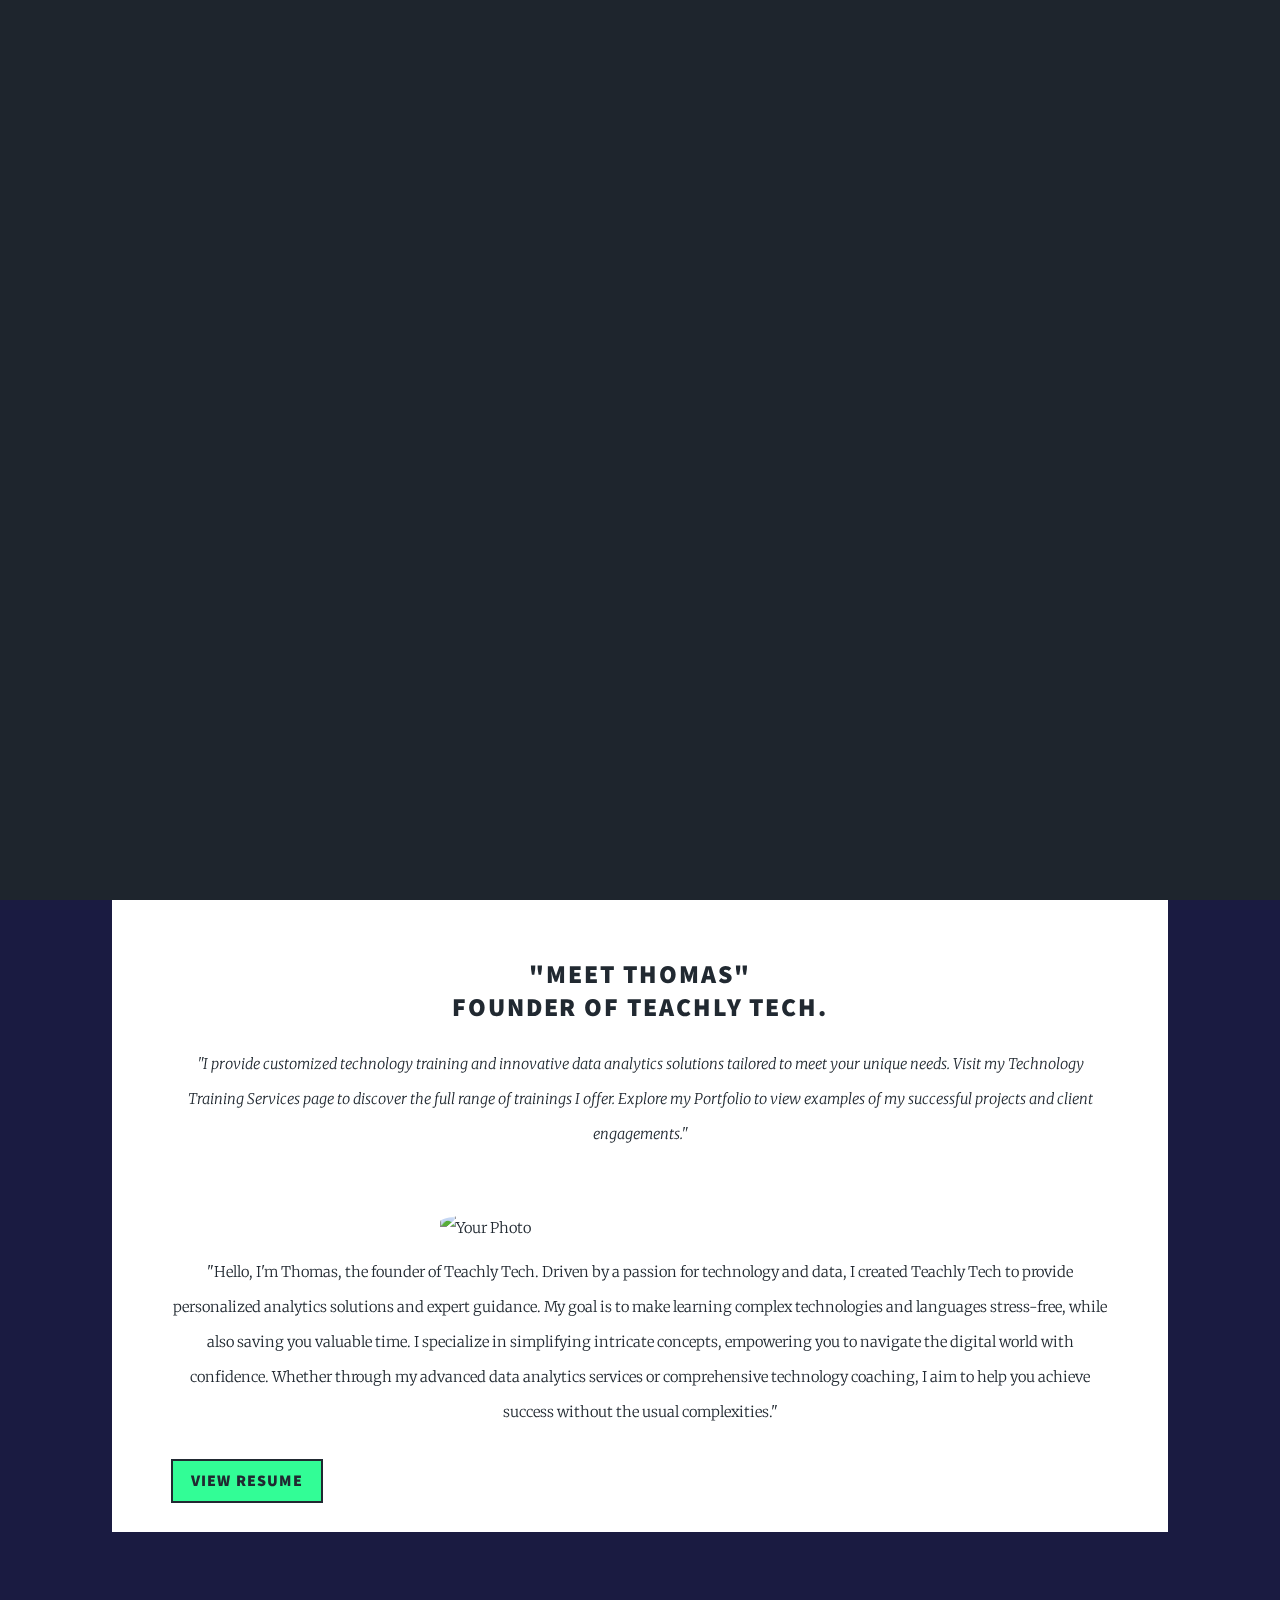
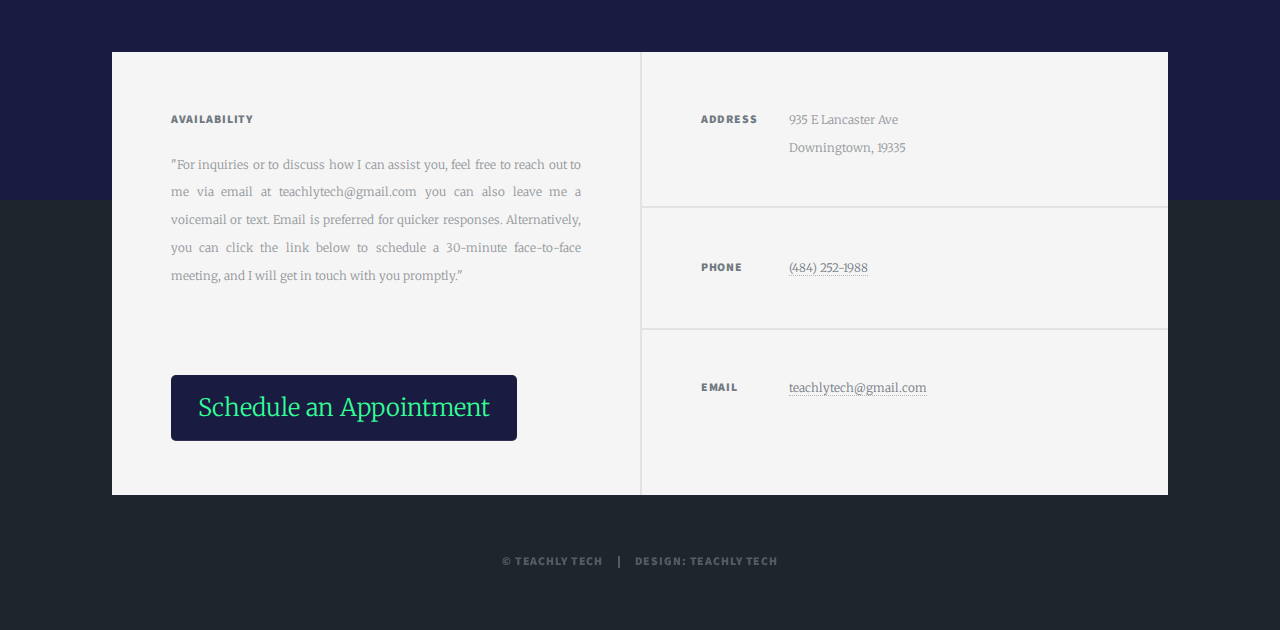
==== index.html @ e192b8b1 "added text color change for van on a links for everything up until 980px" ====
<!DOCTYPE HTML>
<html>
	<head>
		<title>Teachly Tech</title>
		<meta charset="utf-8" />
		<meta name="viewport" content="width=device-width, initial-scale=1, user-scalable=no" />
		<link rel="stylesheet" href="assets/css/main.css" />
		<noscript><link rel="stylesheet" href="assets/css/noscript.css" /></noscript>
	</head>
	<body class="is-preload" >

		<!-- Wrapper -->
		<div id="wrapper" class="fade-in" >
			<div id="intro" style=" font-family: 'Roboto', sans-serif; 
            color: #32fd96; text-transform: none;">
				<!-- Intro -->
				<div class="title">
					<div class="necker-cube">
					<div class="face front"></div>
					<div class="face back"></div>
					<div class="face left"></div>
					<div class="face right"></div>
					<div class="face top"></div>
					<div class="face bottom"></div>
					</div>
					<div>
					<h1>Teachly Tech</h1>
					<h3>Technology Solutions and Training</h3>
					</div>
				</div>
				<ul class="actions">
					<li><div style="padding-top: 60px; text-align: center;">
						<a href="https://calendly.com/teachlytech" target="_blank" 
						   style="background-color: #32fd96; color: rgb(26, 27, 65); padding: 17px 27px; text-align: center; text-decoration: none; font-size: 24px; border-radius: 5px;">
						  Schedule an Appointment
						</a>
					  </div></li>
				</ul>
			</div>

			<!-- Header -->
			<header id="header">
				<div> </div>

			</header>

			<!-- Nav -->
			<nav id="nav">
				<ul class="links">
					<li onmouseover="this.style.color='#18bfef'" onmouseout="this.style.color='#ffffff'">
					<a 
						id="tab1" 
						href="#about" 
						onclick="return toggleTab(this, 'about', 'training', 'projects')">
						About Teachly Tech
				    </a>
				    </li>
					<li	onmouseover="this.style.color='#18bfef'" onmouseout="this.style.color='#ffffff'">
					<a 
						id="tab2" 
						href="#training"   
					    onclick="return toggleTab(this, 'training', 'about', 'projects')">
						Training Services
					</a>
				    </li>
					<li	onmouseover="this.style.color='#18bfef'" onmouseout="this.style.color='#ffffff'">
					<a  id="tab3" 
						href="#projects"  
					    onclick="return toggleTab(this, 'projects', 'about', 'training')">
						Portfolio
					</a>
				    </li>
				</ul> 
				<ul class="icons">
					<li><a href="#" class="icon brands fa-twitter"><span class="label">Twitter</span></a></li>
					<li><a href="#" class="icon brands fa-facebook-f"><span class="label">Facebook</span></a></li>
					<li><a href="#" class="icon brands fa-instagram"><span class="label">Instagram</span></a></li>
					<li><a href="#" class="icon brands fa-github"><span class="label">GitHub</span></a></li>
				</ul>
			</nav>

			<!-- Main -->
			<div id="main">
				<div id="about"> 
				<!-- Featured Post -->
					<article class="post featured">
						<header class="major">
							<h2>"Meet Thomas"
								<br /> Founder of Teachly Tech.</h2>
							<p>"I provide customized technology training and innovative data analytics solutions tailored to meet your unique needs. Visit my Technology Training Services page to discover the full range of trainings I offer. Explore my Portfolio to view examples of my successful projects and client engagements."</p>
						</header>
						<!-- Bio Section (hidden by default) -->
						<div id="bio-section" >
							<img src="images/new_profile_pic.png" alt="Your Photo" style="width: 400px; border-radius: 30%; margin: 10px auto; display: block;">
							<p style="text-align: center;">
							<!-- Placeholder bio text -->
							"Hello, I'm Thomas, the founder of Teachly Tech. Driven by a passion for technology and data, I created Teachly Tech to provide personalized analytics solutions and expert guidance. My goal is to make learning complex technologies and languages stress-free, while also saving you valuable time. I specialize in simplifying intricate concepts, empowering you to navigate the digital world with confidence. Whether through my advanced data analytics services or comprehensive technology coaching, I aim to help you achieve success without the usual complexities."
							</p>
							<div class="pdf-toggle-container">
								<button style="display: flex; align-items: center; justify-content: center;" id="toggle-button" onclick="toggleResume()">View Resume</button>
								<div class="pdf-viewer" id="pdf-viewer" style="display: none; padding: 25px, 0, 25px, 0;">
									<iframe src="images/Thomas_Beals_CV.pdf" class="pdf-frame"></iframe>
								</div>
							</div>
						</div>
					</article>
				</div>

				<!-- Projects Section (Portfolio) -->
				<div id="projects" style="display: none;">
					<section class="post">
						<header class="major">
							<span class="date">April 25, 2017</span>
							<h1>This is a<br /> Generic Page</h1>
							<p>Aenean ornare velit lacus varius enim ullamcorper...</p>
						</header>
						<div class="image main"><img src="images/pic01.jpg" alt="" /></div>
						<p>Donec eget ex magna. Interdum et malesuada fames ac ante...</p>
					</section>

					<section>
						<h2>Project 1: Data Analysis for E-Commerce Insights</h2>
						<p>Analyzing customer purchasing trends to optimize inventory and boost sales performance.</p>
					</section>
					<section>
						<h2>Project 2: Financial Data Visualization</h2>
						<p>Creating dashboards for real-time financial data analysis and insights.</p>
					</section>
					<section>
						<h2>Project 3: Healthcare Data Analysis</h2>
						<p>Providing insights into patient data to improve operational efficiencies in healthcare.</p>
					</section>
					<section>
						<h2>Project 4: Predictive Analytics Marketing Solutions</h2>
						<p>Predicting customer behavior to enhance targeted marketing strategies.</p>
					</section>
				</div>

				<!-- Tutoring Services Section -->
				<div id="training" style="display: none;">
					<div class="container">
						<header>
							<h1>Tutoring Services</h1>
						</header>
						<section>
							<h2>Beginner</h2>
							<p>Introduction to data analytics, Python programming, and basic web development concepts.</p>
						</section>
						<section>
							<h2>Intermediate</h2>
							<p>Diving deeper into data visualization, working with APIs, and introducing SQL and databases.</p>
						</section>
						<section>
							<h2>Advanced</h2>
							<p>Advanced machine learning techniques, cloud computing, and full-stack development with a focus on deploying data-driven applications.</p>
						</section>
					</div>
				</div>
			</div>
			<section class='soc' style="text-align: center; width: 100%; max-width: 600px; height: 120px; margin: 0 auto; padding: 20px; box-sizing: border-box;">
				<ul class="icons alt" style="display: inline-block; margin: 15px; padding: 0; width: 100%; max-width: 400px;">
					<li style="display: inline-block; margin: 0 10px; width: 40px;">
						<a href="#" class="icon brands alt fa-twitter" style="font-size: 15px; color: #32fd96; display: block;">
							<span class="label">Twitter</span>
						</a>
					</li>
					<li style="display: inline-block; margin: 0 10px; width: 40px;">
						<a href="#" class="icon brands alt fa-facebook-f" style="font-size: 15px; color: #32fd96; display: block;">
							<span class="label">Facebook</span>
						</a>
					</li>
					<li style="display: inline-block; margin: 0 10px; width: 40px;">
						<a href="#" class="icon brands alt fa-instagram" style="font-size: 15px; color: #32fd96; display: block;">
							<span class="label">Instagram</span>
						</a>
					</li>
					<li style="display: inline-block; margin: 0 10px; width: 40px;">
						<a href="#" class="icon brands alt fa-github" style="font-size: 15px; color: #32fd96; display: block;">
							<span class="label">GitHub</span>
						</a>
					</li>
				</ul>
			</section>
			<!--
            <section style="text-align: center;">
				<h3 style="padding-top: 10px; color:#ffffff">Social</h3>
				<ul class="icons alt" style="display: inline-block;">
					<li style="display: inline-block; margin: 0 10px;">
					<a href="#" class="icon brands alt fa-twitter" style="font-size: 15px; color: #32fd96;">
						<span class="label">Twitter</span>
					</a>
					</li>
					<li style="display: inline-block; margin: 0 10px;">
					<a href="#" class="icon brands alt fa-facebook-f" style="font-size: 15px; color: #32fd96">
						<span class="label">Facebook</span>
					</a>
					</li>
					<li style="display: inline-block; margin: 0 10px;">
					<a href="#" class="icon brands alt fa-instagram" style="font-size: 15px; color: #32fd96">
						<span class="label">Instagram</span>
					</a>
					</li>
					<li style="display: inline-block; margin: 0 10px;">
					<a href="#" class="icon brands alt fa-github" style="font-size: 15px; color: #32fd96">
						<span class="label">GitHub</span>
					</a>
					</li>
				</ul>
			  </section>
			</div> -->	  

			<!-- Footer -->
			<footer id="footer">
				<section>
					<h3>Availability</h3>
					<p>"For inquiries or to discuss how I can assist you, 
						feel free to reach out to me via email at 
						teachlytech@gmail.com you can also leave me a 
						voicemail or text. 
						Email is preferred for quicker responses. 
						Alternatively, you can click the link below to 
						schedule a 30-minute face-to-face meeting, 
						and I will get in touch with you promptly."
					</p>
					<ul class="actions">
						<li><div style="padding-top: 60px; text-align: center;">
							<a href="https://calendly.com/teachlytech" target="_blank" 
							   style="background-color: rgb(26, 27, 65); color: #32fd96; padding: 17px 27px; text-align: center; text-decoration: none; font-size: 24px; border-radius: 5px;">
							  Schedule an Appointment
							</a>
						  </div></li>
					</ul>

				</section>
				<section class="split contact">
					<section class="alt">
						<h3>Address</h3>
						<p>935 E Lancaster Ave<br />
						Downingtown, 19335</p>
					</section>
					<section>
						<h3>Phone</h3>
						<p><a href="#">(484) 252-1988</a></p>
					</section>
					<section>
						<h3>Email</h3>
						<p><a href="mailto:teachlytech@gmail.com">teachlytech@gmail.com</a></p>
					</section>
				</section>
			</footer>

			<!-- Copyright -->
			<div id="copyright">
				<ul><li>&copy; Teachly Tech</li><li>Design: Teachly Tech</li></ul>
			</div>

		</div>


	<!--	<script>
			function showSection(name) {
				// Hide all sections inside #main
				const sections = document.querySelectorAll('#main > div');
				sections.forEach(section => {
					section.style.display = 'none';
				});
		
				// Display the selected section
				document.getElementById(name).style.display = 'block';
				document.getElementsByClassName(name)[0].classList.remove('active');
				document.getElementById('nav-' + name).classList.add('active');
			}
		</script> -->
		<script>
		function toggleTab(clickedLink, activeTabId, ...inactiveTabIds) {
			// Reset all tabs to default state
			const allTabs = document.querySelectorAll('.links a');
			allTabs.forEach(tab => {
				tab.style.backgroundColor = 'rgba(255, 255, 255, 0.075)';
				tab.style.color = '#ffffff';
			});
		
			// Set active tab styles
			clickedLink.style.backgroundColor = '#ffffff';
			clickedLink.style.color = '#000000';
		
			// Hide all content divs first
			const contentDivs = ['about', 'projects', 'training'];
			contentDivs.forEach(divId => {
				const div = document.getElementById(divId);
				if (div) {
					div.style.display = 'none';
				}
			});
		
			// Show the selected content
			// Remove the '#' from the href to get the div id
			const targetDivId = clickedLink.getAttribute('href').substring(1);
			const targetDiv = document.getElementById(targetDivId);
			if (targetDiv) {
				targetDiv.style.display = 'block';
			}
		
			// Smooth scroll to the div
			targetDiv.scrollIntoView({ behavior: 'smooth' });
		
			// Prevent default anchor behavior
			return false;
		}
		
		// Add this to initialize the page with the first tab active
		document.addEventListener('DOMContentLoaded', function() {
			// Get the first tab and simulate a click
			const firstTab = document.getElementById('tab1');
			if (firstTab) {
				firstTab.click();
			}
		});
	</script>
		<script>
			function toggleResume() {
				var pdfViewer = document.getElementById("pdf-viewer");
				var toggleButton = document.getElementById("toggle-button");
		
				if (pdfViewer.style.display === "none") {
					pdfViewer.style.display = "block";
					toggleButton.textContent = "Close Resume";
				} else {
					pdfViewer.style.display = "none";
					toggleButton.textContent = "View Resume";
				}
			}
		</script>

		<!-- Scripts -->
		<script src="assets/js/jquery.min.js"></script>
		<script src="assets/js/jquery.scrollex.min.js"></script>
		<script src="assets/js/jquery.scrolly.min.js"></script>
		<script src="assets/js/browser.min.js"></script>
		<script src="assets/js/breakpoints.min.js"></script>
		<script src="assets/js/util.js"></script>
		<script src="assets/js/main.js"></script>

	</body>
</html>
---- assets/css/main.css ----
@import url(fontawesome-all.min.css);
@import url("https://fonts.googleapis.com/css?family=Merriweather:300,700,300italic,700italic|Source+Sans+Pro:900");

/*
	Massively by HTML5 UP
	html5up.net | @ajlkn
	Free for personal and commercial use under the CCA 3.0 license (html5up.net/license)
*/

html, body, div, span, applet, object,
iframe, h1, h2, h3, h4, h5, h6, p, blockquote,
pre, a, abbr, acronym, address, big, cite,
code, del, dfn, em, img, ins, kbd, q, s, samp,
small, strike, strong, sub, sup, tt, var, b,
u, i, center, dl, dt, dd, ol, ul, li, fieldset,
form, label, legend, table, caption, tbody,
tfoot, thead, tr, th, td, article, aside,
canvas, details, embed, figure, figcaption,
footer, header, hgroup, menu, nav, output, ruby,
section, summary, time, mark, audio, video {
	margin: 0;
	padding: 0;
	border: 0;
	font-size: 100%;
	font: inherit;
	vertical-align: baseline;}

article, aside, details, figcaption, figure,
footer, header, hgroup, menu, nav, section {
	display: block;}

body {
	line-height: 1;
}

ol, ul {
	list-style: none;
}

blockquote, q {
	quotes: none;
}

	blockquote:before, blockquote:after, q:before, q:after {
		content: '';
		content: none;
	}

table {
	border-collapse: collapse;
	border-spacing: 0;
}

body {
	-webkit-text-size-adjust: none;
}

mark {
	background-color: transparent;
	color: inherit;
}

input::-moz-focus-inner {
	border: 0;
	padding: 0;
}

input, select, textarea {
	-moz-appearance: none;
	-webkit-appearance: none;
	-ms-appearance: none;
	appearance: none;
}

/* Basic */

	@-ms-viewport {
		width: device-width;
	}

	body {
		-ms-overflow-style: scrollbar;
	}

	@media screen and (max-width: 480px) {

		html, body {
			min-width: 320px;
		}

	}

	html {
		box-sizing: border-box;
	}

	*, *:before, *:after {
		box-sizing: inherit;
	}

	body {
		background-color: #1e252d;
	}

		body.is-preload *, body.is-preload *:before, body.is-preload *:after {
			-moz-animation: none !important;
			-webkit-animation: none !important;
			-ms-animation: none !important;
			animation: none !important;
			-moz-transition: none !important;
			-webkit-transition: none !important;
			-ms-transition: none !important;
			transition: none !important;
		}

/* Type */

	html {
		font-size: 16pt;
	}

		@media screen and (max-width: 1680px) {

			html {
				font-size: 12pt;
			}

		}

		@media screen and (max-width: 1280px) {

			html {
				font-size: 11pt;
			}

		}

		@media screen and (max-width: 360px) {

			html {
				font-size: 10pt;
			}

			.fade-in > #nav .links #tab1,
			.fade-in > #nav .links #tab2,
			.fade-in > #nav .links #tab3 {
			/* Add your styles here */
			color: #000; /* Example style */
			}

		}

	body {
		color: #212931;
	}

	body, input, select, textarea {
		font-family: "Merriweather", Georgia, serif;
		font-weight: 300;
		font-size: 1rem;
		line-height: 2.375;
	}

	a {
		-moz-transition: color 0.2s ease-in-out, background-color 0.2s ease-in-out, border-color 0.2s ease-in-out, box-shadow 0.2s ease-in-out;
		-webkit-transition: color 0.2s ease-in-out, background-color 0.2s ease-in-out, border-color 0.2s ease-in-out, box-shadow 0.2s ease-in-out;
		-ms-transition: color 0.2s ease-in-out, background-color 0.2s ease-in-out, border-color 0.2s ease-in-out, box-shadow 0.2s ease-in-out;
		transition: color 0.2s ease-in-out, background-color 0.2s ease-in-out, border-color 0.2s ease-in-out, box-shadow 0.2s ease-in-out;
		border-bottom: dotted 1px;
		text-decoration: none;
	}

		a:hover {
			border-bottom-color: transparent;
		}

	strong, b {
		font-weight: 600;
	}

	em, i {
		font-style: italic;
	}

	p {
		text-align: justify;
		margin: 0 0 2rem 0;
	}

	h1, h2, h3, h4, h5, h6 {
		font-family: "Source Sans Pro", Helvetica, sans-serif;
		font-weight: 900;
		line-height: 1.5;
		letter-spacing: 0.075em;
		text-transform: uppercase;
		margin: 0 0 1rem 0;
	}

		h1 a, h2 a, h3 a, h4 a, h5 a, h6 a {
			border-bottom: 0;
			color: inherit;
			text-decoration: none;
		}

	h1 {
		font-size: 4rem;
		line-height: 1.1;
		margin: 0 0 2rem 0;
	}

	h2 {
		font-size: 1.75rem;
		line-height: 1.3;
		margin: 0 0 1.5rem 0;
	}

	h3 {
		font-size: 1.25rem;
		margin: 0 0 1.5rem 0;
	}

	h4 {
		font-size: 1rem;
	}

	h5 {
		font-size: 0.9rem;
	}

	h6 {
		font-size: 0.8rem;
	}

	sub {
		font-size: 0.8rem;
		position: relative;
		top: 0.5rem;
	}

	sup {
		font-size: 0.8rem;
		position: relative;
		top: -0.5rem;
	}

	blockquote {
		border-left: solid 4px;
		font-style: italic;
		margin: 0 0 2rem 0;
		padding: 0.5rem 0 0.5rem 2rem;
	}

	code {
		border: solid 2px;
		font-family: "Courier New", monospace;
		font-size: 0.9rem;
		margin: 0 0.25rem;
		padding: 0.25rem 0.65rem;
	}

	pre {
		-webkit-overflow-scrolling: touch;
		font-family: "Courier New", monospace;
		font-size: 0.9rem;
		margin: 0 0 2rem 0;
	}

		pre code {
			display: block;
			line-height: 1.75;
			padding: 1rem 1.5rem;
			overflow-x: auto;
		}

	hr {
		border: 0;
		border-bottom: solid 2px;
		margin: 3rem 0;
	}

		hr.major {
			margin: 5rem 0;
		}

	.align-left {
		text-align: left;
	}

	.align-center {
		text-align: center;
	}

	.align-right {
		text-align: right;
	}

	input, select, textarea {
		color: #212931;
	}

	a {
		color: #212931;
		border-bottom-color: rgba(33, 41, 49, 0.5);
	}

		a:hover {
			border-bottom-color: transparent;
			color: #18bfef !important;
		}

	strong, b {
		color: #212931;
	}

	h1, h2, h3, h4, h5, h6 {
		color: #212931;
	}

	blockquote {
		border-left-color: #eeeeee;
	}

	code {
		background: rgba(220, 220, 220, 0.25);
		border-color: #eeeeee;
	}

	hr {
		border-bottom-color: #eeeeee;
	}

/* Row */

	.row {
		display: flex;
		flex-wrap: wrap;
		box-sizing: border-box;
		align-items: stretch;
	}

		.row > * {
			box-sizing: border-box;
		}

		.row.gtr-uniform > * > :last-child {
			margin-bottom: 0;
		}

		.row.aln-left {
			justify-content: flex-start;
		}

		.row.aln-center {
			justify-content: center;
		}

		.row.aln-right {
			justify-content: flex-end;
		}

		.row.aln-top {
			align-items: flex-start;
		}

		.row.aln-middle {
			align-items: center;
		}

		.row.aln-bottom {
			align-items: flex-end;
		}

		.row > .imp {
			order: -1;
		}

		.row > .col-1 {
			width: 8.33333%;
		}

		.row > .off-1 {
			margin-left: 8.33333%;
		}

		.row > .col-2 {
			width: 16.66667%;
		}

		.row > .off-2 {
			margin-left: 16.66667%;
		}

		.row > .col-3 {
			width: 25%;
		}

		.row > .off-3 {
			margin-left: 25%;
		}

		.row > .col-4 {
			width: 33.33333%;
		}

		.row > .off-4 {
			margin-left: 33.33333%;
		}

		.row > .col-5 {
			width: 41.66667%;
		}

		.row > .off-5 {
			margin-left: 41.66667%;
		}

		.row > .col-6 {
			width: 50%;
		}

		.row > .off-6 {
			margin-left: 50%;
		}

		.row > .col-7 {
			width: 58.33333%;
		}

		.row > .off-7 {
			margin-left: 58.33333%;
		}

		.row > .col-8 {
			width: 66.66667%;
		}

		.row > .off-8 {
			margin-left: 66.66667%;
		}

		.row > .col-9 {
			width: 75%;
		}

		.row > .off-9 {
			margin-left: 75%;
		}

		.row > .col-10 {
			width: 83.33333%;
		}

		.row > .off-10 {
			margin-left: 83.33333%;
		}

		.row > .col-11 {
			width: 91.66667%;
		}

		.row > .off-11 {
			margin-left: 91.66667%;
		}

		.row > .col-12 {
			width: 100%;
		}

		.row > .off-12 {
			margin-left: 100%;
		}

		.row.gtr-0 {
			margin-top: 0;
			margin-left: 0rem;
		}

			.row.gtr-0 > * {
				padding: 0 0 0 0rem;
			}

			.row.gtr-0.gtr-uniform {
				margin-top: 0rem;
			}

				.row.gtr-0.gtr-uniform > * {
					padding-top: 0rem;
				}

		.row.gtr-25 {
			margin-top: 0;
			margin-left: -0.375rem;
		}

			.row.gtr-25 > * {
				padding: 0 0 0 0.375rem;
			}

			.row.gtr-25.gtr-uniform {
				margin-top: -0.375rem;
			}

				.row.gtr-25.gtr-uniform > * {
					padding-top: 0.375rem;
				}

		.row.gtr-50 {
			margin-top: 0;
			margin-left: -0.75rem;
		}

			.row.gtr-50 > * {
				padding: 0 0 0 0.75rem;
			}

			.row.gtr-50.gtr-uniform {
				margin-top: -0.75rem;
			}

				.row.gtr-50.gtr-uniform > * {
					padding-top: 0.75rem;
				}

		.row {
			margin-top: 0;
			margin-left: -1.5rem;
		}

			.row > * {
				padding: 0 0 0 1.5rem;
			}

			.row.gtr-uniform {
				margin-top: -1.5rem;
			}

				.row.gtr-uniform > * {
					padding-top: 1.5rem;
				}

		.row.gtr-150 {
			margin-top: 0;
			margin-left: -2.25rem;
		}

			.row.gtr-150 > * {
				padding: 0 0 0 2.25rem;
			}

			.row.gtr-150.gtr-uniform {
				margin-top: -2.25rem;
			}

				.row.gtr-150.gtr-uniform > * {
					padding-top: 2.25rem;
				}

		.row.gtr-200 {
			margin-top: 0;
			margin-left: -3rem;
		}

			.row.gtr-200 > * {
				padding: 0 0 0 3rem;
			}

			.row.gtr-200.gtr-uniform {
				margin-top: -3rem;
			}

				.row.gtr-200.gtr-uniform > * {
					padding-top: 3rem;
				}

		@media screen and (max-width: 1680px) {

			.row {
				display: flex;
				flex-wrap: wrap;
				box-sizing: border-box;
				align-items: stretch;
			}

				.row > * {
					box-sizing: border-box;
				}

				.row.gtr-uniform > * > :last-child {
					margin-bottom: 0;
				}

				.row.aln-left {
					justify-content: flex-start;
				}

				.row.aln-center {
					justify-content: center;
				}

				.row.aln-right {
					justify-content: flex-end;
				}

				.row.aln-top {
					align-items: flex-start;
				}

				.row.aln-middle {
					align-items: center;
				}

				.row.aln-bottom {
					align-items: flex-end;
				}

				.row > .imp-xlarge {
					order: -1;
				}

				.row > .col-1-xlarge {
					width: 8.33333%;
				}

				.row > .off-1-xlarge {
					margin-left: 8.33333%;
				}

				.row > .col-2-xlarge {
					width: 16.66667%;
				}

				.row > .off-2-xlarge {
					margin-left: 16.66667%;
				}

				.row > .col-3-xlarge {
					width: 25%;
				}

				.row > .off-3-xlarge {
					margin-left: 25%;
				}

				.row > .col-4-xlarge {
					width: 33.33333%;
				}

				.row > .off-4-xlarge {
					margin-left: 33.33333%;
				}

				.row > .col-5-xlarge {
					width: 41.66667%;
				}

				.row > .off-5-xlarge {
					margin-left: 41.66667%;
				}

				.row > .col-6-xlarge {
					width: 50%;
				}

				.row > .off-6-xlarge {
					margin-left: 50%;
				}

				.row > .col-7-xlarge {
					width: 58.33333%;
				}

				.row > .off-7-xlarge {
					margin-left: 58.33333%;
				}

				.row > .col-8-xlarge {
					width: 66.66667%;
				}

				.row > .off-8-xlarge {
					margin-left: 66.66667%;
				}

				.row > .col-9-xlarge {
					width: 75%;
				}

				.row > .off-9-xlarge {
					margin-left: 75%;
				}

				.row > .col-10-xlarge {
					width: 83.33333%;
				}

				.row > .off-10-xlarge {
					margin-left: 83.33333%;
				}

				.row > .col-11-xlarge {
					width: 91.66667%;
				}

				.row > .off-11-xlarge {
					margin-left: 91.66667%;
				}

				.row > .col-12-xlarge {
					width: 100%;
				}

				.row > .off-12-xlarge {
					margin-left: 100%;
				}

				.row.gtr-0 {
					margin-top: 0;
					margin-left: 0rem;
				}

					.row.gtr-0 > * {
						padding: 0 0 0 0rem;
					}

					.row.gtr-0.gtr-uniform {
						margin-top: 0rem;
					}

						.row.gtr-0.gtr-uniform > * {
							padding-top: 0rem;
						}

				.row.gtr-25 {
					margin-top: 0;
					margin-left: -0.375rem;
				}

					.row.gtr-25 > * {
						padding: 0 0 0 0.375rem;
					}

					.row.gtr-25.gtr-uniform {
						margin-top: -0.375rem;
					}

						.row.gtr-25.gtr-uniform > * {
							padding-top: 0.375rem;
						}

				.row.gtr-50 {
					margin-top: 0;
					margin-left: -0.75rem;
				}

					.row.gtr-50 > * {
						padding: 0 0 0 0.75rem;
					}

					.row.gtr-50.gtr-uniform {
						margin-top: -0.75rem;
					}

						.row.gtr-50.gtr-uniform > * {
							padding-top: 0.75rem;
						}

				.row {
					margin-top: 0;
					margin-left: -1.5rem;
				}

					.row > * {
						padding: 0 0 0 1.5rem;
					}

					.row.gtr-uniform {
						margin-top: -1.5rem;
					}

						.row.gtr-uniform > * {
							padding-top: 1.5rem;
						}

				.row.gtr-150 {
					margin-top: 0;
					margin-left: -2.25rem;
				}

					.row.gtr-150 > * {
						padding: 0 0 0 2.25rem;
					}

					.row.gtr-150.gtr-uniform {
						margin-top: -2.25rem;
					}

						.row.gtr-150.gtr-uniform > * {
							padding-top: 2.25rem;
						}

				.row.gtr-200 {
					margin-top: 0;
					margin-left: -3rem;
				}

					.row.gtr-200 > * {
						padding: 0 0 0 3rem;
					}

					.row.gtr-200.gtr-uniform {
						margin-top: -3rem;
					}

						.row.gtr-200.gtr-uniform > * {
							padding-top: 3rem;
						}

		}

		@media screen and (max-width: 1280px) {

			.row {
				display: flex;
				flex-wrap: wrap;
				box-sizing: border-box;
				align-items: stretch;
			}

				.row > * {
					box-sizing: border-box;
				}

				.row.gtr-uniform > * > :last-child {
					margin-bottom: 0;
				}

				.row.aln-left {
					justify-content: flex-start;
				}

				.row.aln-center {
					justify-content: center;
				}

				.row.aln-right {
					justify-content: flex-end;
				}

				.row.aln-top {
					align-items: flex-start;
				}

				.row.aln-middle {
					align-items: center;
				}

				.row.aln-bottom {
					align-items: flex-end;
				}

				.row > .imp-large {
					order: -1;
				}

				.row > .col-1-large {
					width: 8.33333%;
				}

				.row > .off-1-large {
					margin-left: 8.33333%;
				}

				.row > .col-2-large {
					width: 16.66667%;
				}

				.row > .off-2-large {
					margin-left: 16.66667%;
				}

				.row > .col-3-large {
					width: 25%;
				}

				.row > .off-3-large {
					margin-left: 25%;
				}

				.row > .col-4-large {
					width: 33.33333%;
				}

				.row > .off-4-large {
					margin-left: 33.33333%;
				}

				.row > .col-5-large {
					width: 41.66667%;
				}

				.row > .off-5-large {
					margin-left: 41.66667%;
				}

				.row > .col-6-large {
					width: 50%;
				}

				.row > .off-6-large {
					margin-left: 50%;
				}

				.row > .col-7-large {
					width: 58.33333%;
				}

				.row > .off-7-large {
					margin-left: 58.33333%;
				}

				.row > .col-8-large {
					width: 66.66667%;
				}

				.row > .off-8-large {
					margin-left: 66.66667%;
				}

				.row > .col-9-large {
					width: 75%;
				}

				.row > .off-9-large {
					margin-left: 75%;
				}

				.row > .col-10-large {
					width: 83.33333%;
				}

				.row > .off-10-large {
					margin-left: 83.33333%;
				}

				.row > .col-11-large {
					width: 91.66667%;
				}

				.row > .off-11-large {
					margin-left: 91.66667%;
				}

				.row > .col-12-large {
					width: 100%;
				}

				.row > .off-12-large {
					margin-left: 100%;
				}

				.row.gtr-0 {
					margin-top: 0;
					margin-left: 0rem;
				}

					.row.gtr-0 > * {
						padding: 0 0 0 0rem;
					}

					.row.gtr-0.gtr-uniform {
						margin-top: 0rem;
					}

						.row.gtr-0.gtr-uniform > * {
							padding-top: 0rem;
						}

				.row.gtr-25 {
					margin-top: 0;
					margin-left: -0.375rem;
				}

					.row.gtr-25 > * {
						padding: 0 0 0 0.375rem;
					}

					.row.gtr-25.gtr-uniform {
						margin-top: -0.375rem;
					}

						.row.gtr-25.gtr-uniform > * {
							padding-top: 0.375rem;
						}

				.row.gtr-50 {
					margin-top: 0;
					margin-left: -0.75rem;
				}

					.row.gtr-50 > * {
						padding: 0 0 0 0.75rem;
					}

					.row.gtr-50.gtr-uniform {
						margin-top: -0.75rem;
					}

						.row.gtr-50.gtr-uniform > * {
							padding-top: 0.75rem;
						}

				.row {
					margin-top: 0;
					margin-left: -1.5rem;
				}

					.row > * {
						padding: 0 0 0 1.5rem;
					}

					.row.gtr-uniform {
						margin-top: -1.5rem;
					}

						.row.gtr-uniform > * {
							padding-top: 1.5rem;
						}

				.row.gtr-150 {
					margin-top: 0;
					margin-left: -2.25rem;
				}

					.row.gtr-150 > * {
						padding: 0 0 0 2.25rem;
					}

					.row.gtr-150.gtr-uniform {
						margin-top: -2.25rem;
					}

						.row.gtr-150.gtr-uniform > * {
							padding-top: 2.25rem;
						}

				.row.gtr-200 {
					margin-top: 0;
					margin-left: -3rem;
				}

					.row.gtr-200 > * {
						padding: 0 0 0 3rem;
					}

					.row.gtr-200.gtr-uniform {
						margin-top: -3rem;
					}

						.row.gtr-200.gtr-uniform > * {
							padding-top: 3rem;
						}

		}

		@media screen and (max-width: 980px) {

			.row {
				display: flex;
				flex-wrap: wrap;
				box-sizing: border-box;
				align-items: stretch;
			}
			.fade-in > #nav .links #tab1,
			.fade-in > #nav .links #tab2,
			.fade-in > #nav .links #tab3 {
			/* Add your styles here */
			color: #000; /* Example style */
}

				.row > * {
					box-sizing: border-box;
				}

				.row.gtr-uniform > * > :last-child {
					margin-bottom: 0;
				}

				.row.aln-left {
					justify-content: flex-start;
				}

				.row.aln-center {
					justify-content: center;
				}

				.row.aln-right {
					justify-content: flex-end;
				}

				.row.aln-top {
					align-items: flex-start;
				}

				.row.aln-middle {
					align-items: center;
				}

				.row.aln-bottom {
					align-items: flex-end;
				}

				.row > .imp-medium {
					order: -1;
				}

				.row > .col-1-medium {
					width: 8.33333%;
				}

				.row > .off-1-medium {
					margin-left: 8.33333%;
				}

				.row > .col-2-medium {
					width: 16.66667%;
				}

				.row > .off-2-medium {
					margin-left: 16.66667%;
				}

				.row > .col-3-medium {
					width: 25%;
				}

				.row > .off-3-medium {
					margin-left: 25%;
				}

				.row > .col-4-medium {
					width: 33.33333%;
				}

				.row > .off-4-medium {
					margin-left: 33.33333%;
				}

				.row > .col-5-medium {
					width: 41.66667%;
				}

				.row > .off-5-medium {
					margin-left: 41.66667%;
				}

				.row > .col-6-medium {
					width: 50%;
				}

				.row > .off-6-medium {
					margin-left: 50%;
				}

				.row > .col-7-medium {
					width: 58.33333%;
				}

				.row > .off-7-medium {
					margin-left: 58.33333%;
				}

				.row > .col-8-medium {
					width: 66.66667%;
				}

				.row > .off-8-medium {
					margin-left: 66.66667%;
				}

				.row > .col-9-medium {
					width: 75%;
				}

				.row > .off-9-medium {
					margin-left: 75%;
				}

				.row > .col-10-medium {
					width: 83.33333%;
				}

				.row > .off-10-medium {
					margin-left: 83.33333%;
				}

				.row > .col-11-medium {
					width: 91.66667%;
				}

				.row > .off-11-medium {
					margin-left: 91.66667%;
				}

				.row > .col-12-medium {
					width: 100%;
				}

				.row > .off-12-medium {
					margin-left: 100%;
				}

				.row.gtr-0 {
					margin-top: 0;
					margin-left: 0rem;
				}

					.row.gtr-0 > * {
						padding: 0 0 0 0rem;
					}

					.row.gtr-0.gtr-uniform {
						margin-top: 0rem;
					}

						.row.gtr-0.gtr-uniform > * {
							padding-top: 0rem;
						}

				.row.gtr-25 {
					margin-top: 0;
					margin-left: -0.375rem;
				}

					.row.gtr-25 > * {
						padding: 0 0 0 0.375rem;
					}

					.row.gtr-25.gtr-uniform {
						margin-top: -0.375rem;
					}

						.row.gtr-25.gtr-uniform > * {
							padding-top: 0.375rem;
						}

				.row.gtr-50 {
					margin-top: 0;
					margin-left: -0.75rem;
				}

					.row.gtr-50 > * {
						padding: 0 0 0 0.75rem;
					}

					.row.gtr-50.gtr-uniform {
						margin-top: -0.75rem;
					}

						.row.gtr-50.gtr-uniform > * {
							padding-top: 0.75rem;
						}

				.row {
					margin-top: 0;
					margin-left: -1.5rem;
				}

					.row > * {
						padding: 0 0 0 1.5rem;
					}

					.row.gtr-uniform {
						margin-top: -1.5rem;
					}

						.row.gtr-uniform > * {
							padding-top: 1.5rem;
						}

				.row.gtr-150 {
					margin-top: 0;
					margin-left: -2.25rem;
				}

					.row.gtr-150 > * {
						padding: 0 0 0 2.25rem;
					}

					.row.gtr-150.gtr-uniform {
						margin-top: -2.25rem;
					}

						.row.gtr-150.gtr-uniform > * {
							padding-top: 2.25rem;
						}

				.row.gtr-200 {
					margin-top: 0;
					margin-left: -3rem;
				}

					.row.gtr-200 > * {
						padding: 0 0 0 3rem;
					}

					.row.gtr-200.gtr-uniform {
						margin-top: -3rem;
					}

						.row.gtr-200.gtr-uniform > * {
							padding-top: 3rem;
						}

		}

		@media screen and (max-width: 736px) {

			.row {
				display: flex;
				flex-wrap: wrap;
				box-sizing: border-box;
				align-items: stretch;
			}

				.row > * {
					box-sizing: border-box;
				}

				.row.gtr-uniform > * > :last-child {
					margin-bottom: 0;
				}

				.row.aln-left {
					justify-content: flex-start;
				}

				.row.aln-center {
					justify-content: center;
				}

				.row.aln-right {
					justify-content: flex-end;
				}

				.row.aln-top {
					align-items: flex-start;
				}

				.row.aln-middle {
					align-items: center;
				}

				.row.aln-bottom {
					align-items: flex-end;
				}

				.row > .imp-small {
					order: -1;
				}

				.row > .col-1-small {
					width: 8.33333%;
				}

				.row > .off-1-small {
					margin-left: 8.33333%;
				}

				.row > .col-2-small {
					width: 16.66667%;
				}

				.row > .off-2-small {
					margin-left: 16.66667%;
				}

				.row > .col-3-small {
					width: 25%;
				}

				.row > .off-3-small {
					margin-left: 25%;
				}

				.row > .col-4-small {
					width: 33.33333%;
				}

				.row > .off-4-small {
					margin-left: 33.33333%;
				}

				.row > .col-5-small {
					width: 41.66667%;
				}

				.row > .off-5-small {
					margin-left: 41.66667%;
				}

				.row > .col-6-small {
					width: 50%;
				}

				.row > .off-6-small {
					margin-left: 50%;
				}

				.row > .col-7-small {
					width: 58.33333%;
				}

				.row > .off-7-small {
					margin-left: 58.33333%;
				}

				.row > .col-8-small {
					width: 66.66667%;
				}

				.row > .off-8-small {
					margin-left: 66.66667%;
				}

				.row > .col-9-small {
					width: 75%;
				}

				.row > .off-9-small {
					margin-left: 75%;
				}

				.row > .col-10-small {
					width: 83.33333%;
				}

				.row > .off-10-small {
					margin-left: 83.33333%;
				}

				.row > .col-11-small {
					width: 91.66667%;
				}

				.row > .off-11-small {
					margin-left: 91.66667%;
				}

				.row > .col-12-small {
					width: 100%;
				}

				.row > .off-12-small {
					margin-left: 100%;
				}

				.row.gtr-0 {
					margin-top: 0;
					margin-left: 0rem;
				}

					.row.gtr-0 > * {
						padding: 0 0 0 0rem;
					}

					.row.gtr-0.gtr-uniform {
						margin-top: 0rem;
					}

						.row.gtr-0.gtr-uniform > * {
							padding-top: 0rem;
						}

				.row.gtr-25 {
					margin-top: 0;
					margin-left: -0.375rem;
				}

					.row.gtr-25 > * {
						padding: 0 0 0 0.375rem;
					}

					.row.gtr-25.gtr-uniform {
						margin-top: -0.375rem;
					}

						.row.gtr-25.gtr-uniform > * {
							padding-top: 0.375rem;
						}

				.row.gtr-50 {
					margin-top: 0;
					margin-left: -0.75rem;
				}

					.row.gtr-50 > * {
						padding: 0 0 0 0.75rem;
					}

					.row.gtr-50.gtr-uniform {
						margin-top: -0.75rem;
					}

						.row.gtr-50.gtr-uniform > * {
							padding-top: 0.75rem;
						}

				.row {
					margin-top: 0;
					margin-left: -1.5rem;
				}

					.row > * {
						padding: 0 0 0 1.5rem;
					}

					.row.gtr-uniform {
						margin-top: -1.5rem;
					}

						.row.gtr-uniform > * {
							padding-top: 1.5rem;
						}

				.row.gtr-150 {
					margin-top: 0;
					margin-left: -2.25rem;
				}

					.row.gtr-150 > * {
						padding: 0 0 0 2.25rem;
					}

					.row.gtr-150.gtr-uniform {
						margin-top: -2.25rem;
					}

						.row.gtr-150.gtr-uniform > * {
							padding-top: 2.25rem;
						}

				.row.gtr-200 {
					margin-top: 0;
					margin-left: -3rem;
				}

					.row.gtr-200 > * {
						padding: 0 0 0 3rem;
					}

					.row.gtr-200.gtr-uniform {
						margin-top: -3rem;
					}

						.row.gtr-200.gtr-uniform > * {
							padding-top: 3rem;
						}

		}

		@media screen and (max-width: 480px) {

			.row {
				display: flex;
				flex-wrap: wrap;
				box-sizing: border-box;
				align-items: stretch;
			}

				.row > * {
					box-sizing: border-box;
				}

				.row.gtr-uniform > * > :last-child {
					margin-bottom: 0;
				}

				.row.aln-left {
					justify-content: flex-start;
				}

				.row.aln-center {
					justify-content: center;
				}

				.row.aln-right {
					justify-content: flex-end;
				}

				.row.aln-top {
					align-items: flex-start;
				}

				.row.aln-middle {
					align-items: center;
				}

				.row.aln-bottom {
					align-items: flex-end;
				}

				.row > .imp-xsmall {
					order: -1;
				}

				.row > .col-1-xsmall {
					width: 8.33333%;
				}

				.row > .off-1-xsmall {
					margin-left: 8.33333%;
				}

				.row > .col-2-xsmall {
					width: 16.66667%;
				}

				.row > .off-2-xsmall {
					margin-left: 16.66667%;
				}

				.row > .col-3-xsmall {
					width: 25%;
				}

				.row > .off-3-xsmall {
					margin-left: 25%;
				}

				.row > .col-4-xsmall {
					width: 33.33333%;
				}

				.row > .off-4-xsmall {
					margin-left: 33.33333%;
				}

				.row > .col-5-xsmall {
					width: 41.66667%;
				}

				.row > .off-5-xsmall {
					margin-left: 41.66667%;
				}

				.row > .col-6-xsmall {
					width: 50%;
				}

				.row > .off-6-xsmall {
					margin-left: 50%;
				}

				.row > .col-7-xsmall {
					width: 58.33333%;
				}

				.row > .off-7-xsmall {
					margin-left: 58.33333%;
				}

				.row > .col-8-xsmall {
					width: 66.66667%;
				}

				.row > .off-8-xsmall {
					margin-left: 66.66667%;
				}

				.row > .col-9-xsmall {
					width: 75%;
				}

				.row > .off-9-xsmall {
					margin-left: 75%;
				}

				.row > .col-10-xsmall {
					width: 83.33333%;
				}

				.row > .off-10-xsmall {
					margin-left: 83.33333%;
				}

				.row > .col-11-xsmall {
					width: 91.66667%;
				}

				.row > .off-11-xsmall {
					margin-left: 91.66667%;
				}

				.row > .col-12-xsmall {
					width: 100%;
				}

				.row > .off-12-xsmall {
					margin-left: 100%;
				}

				.row.gtr-0 {
					margin-top: 0;
					margin-left: 0rem;
				}

					.row.gtr-0 > * {
						padding: 0 0 0 0rem;
					}

					.row.gtr-0.gtr-uniform {
						margin-top: 0rem;
					}

						.row.gtr-0.gtr-uniform > * {
							padding-top: 0rem;
						}

				.row.gtr-25 {
					margin-top: 0;
					margin-left: -0.375rem;
				}

					.row.gtr-25 > * {
						padding: 0 0 0 0.375rem;
					}

					.row.gtr-25.gtr-uniform {
						margin-top: -0.375rem;
					}

						.row.gtr-25.gtr-uniform > * {
							padding-top: 0.375rem;
						}

				.row.gtr-50 {
					margin-top: 0;
					margin-left: -0.75rem;
				}

					.row.gtr-50 > * {
						padding: 0 0 0 0.75rem;
					}

					.row.gtr-50.gtr-uniform {
						margin-top: -0.75rem;
					}

						.row.gtr-50.gtr-uniform > * {
							padding-top: 0.75rem;
						}

				.row {
					margin-top: 0;
					margin-left: -1.5rem;
				}

					.row > * {
						padding: 0 0 0 1.5rem;
					}

					.row.gtr-uniform {
						margin-top: -1.5rem;
					}

						.row.gtr-uniform > * {
							padding-top: 1.5rem;
						}

				.row.gtr-150 {
					margin-top: 0;
					margin-left: -2.25rem;
				}

					.row.gtr-150 > * {
						padding: 0 0 0 2.25rem;
					}

					.row.gtr-150.gtr-uniform {
						margin-top: -2.25rem;
					}

						.row.gtr-150.gtr-uniform > * {
							padding-top: 2.25rem;
						}

				.row.gtr-200 {
					margin-top: 0;
					margin-left: -3rem;
				}

					.row.gtr-200 > * {
						padding: 0 0 0 3rem;
					}

					.row.gtr-200.gtr-uniform {
						margin-top: -3rem;
					}

						.row.gtr-200.gtr-uniform > * {
							padding-top: 3rem;
						}

		}

		@media screen and (max-width: 360px) {

			.row {
				display: flex;
				flex-wrap: wrap;
				box-sizing: border-box;
				align-items: stretch;
			}

				.row > * {
					box-sizing: border-box;
				}

				.row.gtr-uniform > * > :last-child {
					margin-bottom: 0;
				}

				.row.aln-left {
					justify-content: flex-start;
				}

				.row.aln-center {
					justify-content: center;
				}

				.row.aln-right {
					justify-content: flex-end;
				}

				.row.aln-top {
					align-items: flex-start;
				}

				.row.aln-middle {
					align-items: center;
				}

				.row.aln-bottom {
					align-items: flex-end;
				}

				.row > .imp-xxsmall {
					order: -1;
				}

				.row > .col-1-xxsmall {
					width: 8.33333%;
				}

				.row > .off-1-xxsmall {
					margin-left: 8.33333%;
				}

				.row > .col-2-xxsmall {
					width: 16.66667%;
				}

				.row > .off-2-xxsmall {
					margin-left: 16.66667%;
				}

				.row > .col-3-xxsmall {
					width: 25%;
				}

				.row > .off-3-xxsmall {
					margin-left: 25%;
				}

				.row > .col-4-xxsmall {
					width: 33.33333%;
				}

				.row > .off-4-xxsmall {
					margin-left: 33.33333%;
				}

				.row > .col-5-xxsmall {
					width: 41.66667%;
				}

				.row > .off-5-xxsmall {
					margin-left: 41.66667%;
				}

				.row > .col-6-xxsmall {
					width: 50%;
				}

				.row > .off-6-xxsmall {
					margin-left: 50%;
				}

				.row > .col-7-xxsmall {
					width: 58.33333%;
				}

				.row > .off-7-xxsmall {
					margin-left: 58.33333%;
				}

				.row > .col-8-xxsmall {
					width: 66.66667%;
				}

				.row > .off-8-xxsmall {
					margin-left: 66.66667%;
				}

				.row > .col-9-xxsmall {
					width: 75%;
				}

				.row > .off-9-xxsmall {
					margin-left: 75%;
				}

				.row > .col-10-xxsmall {
					width: 83.33333%;
				}

				.row > .off-10-xxsmall {
					margin-left: 83.33333%;
				}

				.row > .col-11-xxsmall {
					width: 91.66667%;
				}

				.row > .off-11-xxsmall {
					margin-left: 91.66667%;
				}

				.row > .col-12-xxsmall {
					width: 100%;
				}

				.row > .off-12-xxsmall {
					margin-left: 100%;
				}

				.row.gtr-0 {
					margin-top: 0;
					margin-left: 0rem;
				}

					.row.gtr-0 > * {
						padding: 0 0 0 0rem;
					}

					.row.gtr-0.gtr-uniform {
						margin-top: 0rem;
					}

						.row.gtr-0.gtr-uniform > * {
							padding-top: 0rem;
						}

				.row.gtr-25 {
					margin-top: 0;
					margin-left: -0.375rem;
				}

					.row.gtr-25 > * {
						padding: 0 0 0 0.375rem;
					}

					.row.gtr-25.gtr-uniform {
						margin-top: -0.375rem;
					}

						.row.gtr-25.gtr-uniform > * {
							padding-top: 0.375rem;
						}

				.row.gtr-50 {
					margin-top: 0;
					margin-left: -0.75rem;
				}

					.row.gtr-50 > * {
						padding: 0 0 0 0.75rem;
					}

					.row.gtr-50.gtr-uniform {
						margin-top: -0.75rem;
					}

						.row.gtr-50.gtr-uniform > * {
							padding-top: 0.75rem;
						}

				.row {
					margin-top: 0;
					margin-left: -1.5rem;
				}

					.row > * {
						padding: 0 0 0 1.5rem;
					}

					.row.gtr-uniform {
						margin-top: -1.5rem;
					}

						.row.gtr-uniform > * {
							padding-top: 1.5rem;
						}

				.row.gtr-150 {
					margin-top: 0;
					margin-left: -2.25rem;
				}

					.row.gtr-150 > * {
						padding: 0 0 0 2.25rem;
					}

					.row.gtr-150.gtr-uniform {
						margin-top: -2.25rem;
					}

						.row.gtr-150.gtr-uniform > * {
							padding-top: 2.25rem;
						}

				.row.gtr-200 {
					margin-top: 0;
					margin-left: -3rem;
				}

					.row.gtr-200 > * {
						padding: 0 0 0 3rem;
					}

					.row.gtr-200.gtr-uniform {
						margin-top: -3rem;
					}

						.row.gtr-200.gtr-uniform > * {
							padding-top: 3rem;
						}

		}

/* Box */

	.box {
		border: solid 2px;
		margin-bottom: 2rem;
		padding: 1.5rem;
	}

		.box > :last-child,
		.box > :last-child > :last-child,
		.box > :last-child > :last-child > :last-child {
			margin-bottom: 0;
		}

		.box.alt {
			border: 0;
			border-radius: 0;
			padding: 0;
		}

	.box {
		border-color: #eeeeee;
	}

/* Button */

	input[type="submit"],
	input[type="reset"],
	input[type="button"],
	button,
	.button {
		-moz-appearance: none;
		-webkit-appearance: none;
		-ms-appearance: none;
		appearance: none;
		-moz-transition: background-color 0.2s ease-in-out, box-shadow 0.2s ease-in-out, color 0.2s ease-in-out;
		-webkit-transition: background-color 0.2s ease-in-out, box-shadow 0.2s ease-in-out, color 0.2s ease-in-out;
		-ms-transition: background-color 0.2s ease-in-out, box-shadow 0.2s ease-in-out, color 0.2s ease-in-out;
		transition: background-color 0.2s ease-in-out, box-shadow 0.2s ease-in-out, color 0.2s ease-in-out;
		border: 0;
		border-radius: 0;
		cursor: pointer;
		display: inline-block;
		font-family: "Source Sans Pro", Helvetica, sans-serif;
		font-size: 0.8rem;
		font-weight: 900;
		letter-spacing: 0.075em;
		height: 3rem;
		line-height: 3rem;
		padding: 0 2rem;
		text-align: center;
		text-decoration: none;
		text-transform: uppercase;
		white-space: nowrap;
	}

		input[type="submit"].icon:before,
		input[type="reset"].icon:before,
		input[type="button"].icon:before,
		button.icon:before,
		.button.icon:before {
			margin-right: 0.5rem;
		}

		input[type="submit"].icon.solo,
		input[type="reset"].icon.solo,
		input[type="button"].icon.solo,
		button.icon.solo,
		.button.icon.solo {
			position: relative;
			width: 4rem;
			height: 4rem;
			line-height: 4rem;
			border-radius: 4rem;
			text-indent: 4rem;
			overflow: hidden;
			padding: 0;
			white-space: nowrap;
		}

			input[type="submit"].icon.solo:before,
			input[type="reset"].icon.solo:before,
			input[type="button"].icon.solo:before,
			button.icon.solo:before,
			.button.icon.solo:before {
				position: absolute;
				display: block;
				top: 0;
				left: 0;
				width: inherit;
				height: inherit;
				line-height: inherit;
				font-size: 1.25rem;
				margin-right: 0;
				text-align: center;
				text-indent: 0;
			}

		input[type="submit"].fit,
		input[type="reset"].fit,
		input[type="button"].fit,
		button.fit,
		.button.fit {
			width: 100%;
		}

		input[type="submit"].small,
		input[type="reset"].small,
		input[type="button"].small,
		button.small,
		.button.small {
			font-size: 0.7rem;
			height: 2.5rem;
			line-height: 2.5rem;
			padding: 0 1.5rem;
		}

		input[type="submit"].large,
		input[type="reset"].large,
		input[type="button"].large,
		button.large,
		.button.large {
			font-size: 0.9rem;
			height: 3.5rem;
			line-height: 3.5rem;
			padding: 0 2.75rem;
		}

		@media screen and (max-width: 980px) {

			input[type="submit"],
			input[type="reset"],
			input[type="button"],
			button,
			.button {
				font-size: 0.9rem;
				height: 3.25rem;
				line-height: 3.25rem;
			}

				input[type="submit"].large,
				input[type="reset"].large,
				input[type="button"].large,
				button.large,
				.button.large {
					font-size: 1rem;
					height: 3.75rem;
					line-height: 3.75rem;
				}

		}

		input[type="submit"].disabled, input[type="submit"]:disabled,
		input[type="reset"].disabled,
		input[type="reset"]:disabled,
		input[type="button"].disabled,
		input[type="button"]:disabled,
		button.disabled,
		button:disabled,
		.button.disabled,
		.button:disabled {
			pointer-events: none;
			opacity: 0.25;
		}

	input[type="submit"],
	input[type="reset"],
	input[type="button"],
	button,
	.button {
		background-color: transparent;
		box-shadow: inset 0 0 0 2px #212931;
		color: #212931 !important;
	}

		input[type="submit"]:hover,
		input[type="reset"]:hover,
		input[type="button"]:hover,
		button:hover,
		.button:hover {
			box-shadow: inset 0 0 0 2px #18bfef;
			color: #18bfef !important;
		}

		input[type="submit"].primary,
		input[type="reset"].primary,
		input[type="button"].primary,
		button.primary,
		.button.primary {
			background-color: #212931;
			box-shadow: none;
			color: #ffffff !important;
		}

			input[type="submit"].primary:hover,
			input[type="reset"].primary:hover,
			input[type="button"].primary:hover,
			button.primary:hover,
			.button.primary:hover {
				background-color: #18bfef;
			}

/* Form */

	form {
		margin: 0 0 2rem 0;
	}

		form > :last-child {
			margin-bottom: 0;
		}

		form > .fields {
			display: -moz-flex;
			display: -webkit-flex;
			display: -ms-flex;
			display: flex;
			-moz-flex-wrap: wrap;
			-webkit-flex-wrap: wrap;
			-ms-flex-wrap: wrap;
			flex-wrap: wrap;
			width: calc(100% + 3rem);
			margin: -1.5rem 0 2rem -1.5rem;
		}

			form > .fields > .field {
				-moz-flex-grow: 0;
				-webkit-flex-grow: 0;
				-ms-flex-grow: 0;
				flex-grow: 0;
				-moz-flex-shrink: 0;
				-webkit-flex-shrink: 0;
				-ms-flex-shrink: 0;
				flex-shrink: 0;
				padding: 1.5rem 0 0 1.5rem;
				width: calc(100% - 1.5rem);
			}

				form > .fields > .field.half {
					width: calc(50% - 0.75rem);
				}

				form > .fields > .field.third {
					width: calc(100%/3 - 0.5rem);
				}

				form > .fields > .field.quarter {
					width: calc(25% - 0.375rem);
				}

		@media screen and (max-width: 480px) {

			form > .fields {
				width: calc(100% + 3rem);
				margin: -1.5rem 0 2rem -1.5rem;
			}

				form > .fields > .field {
					padding: 1.5rem 0 0 1.5rem;
					width: calc(100% - 1.5rem);
				}

					form > .fields > .field.half {
						width: calc(100% - 1.5rem);
					}

					form > .fields > .field.third {
						width: calc(100% - 1.5rem);
					}

					form > .fields > .field.quarter {
						width: calc(100% - 1.5rem);
					}

		}

	label {
		display: block;
		font-family: "Source Sans Pro", Helvetica, sans-serif;
		font-weight: 900;
		line-height: 1.5;
		letter-spacing: 0.075em;
		font-size: 0.8rem;
		text-transform: uppercase;
		margin: 0 0 0.75rem 0;
	}

		@media screen and (max-width: 980px) {

			label {
				font-size: 0.9rem;
			}

		}

	input[type="text"],
	input[type="password"],
	input[type="email"],
	select,
	textarea {
		-moz-appearance: none;
		-webkit-appearance: none;
		-ms-appearance: none;
		appearance: none;
		background: transparent;
		border-radius: 0;
		border: solid 2px;
		color: inherit;
		display: block;
		outline: 0;
		padding: 0 1rem;
		text-decoration: none;
		width: 100%;
	}

		input[type="text"]:invalid,
		input[type="password"]:invalid,
		input[type="email"]:invalid,
		select:invalid,
		textarea:invalid {
			box-shadow: none;
		}

	select {
		background-size: 1.25rem;
		background-repeat: no-repeat;
		background-position: calc(100% - 1rem) center;
		height: 3rem;
		padding-right: 3rem;
		text-overflow: ellipsis;
	}

		select:focus::-ms-value {
			background-color: transparent;
		}

		select::-ms-expand {
			display: none;
		}

	input[type="text"],
	input[type="password"],
	input[type="email"],
	select {
		height: 3rem;
	}

	textarea {
		padding: 0.75rem 1rem;
	}

	input[type="checkbox"],
	input[type="radio"] {
		-moz-appearance: none;
		-webkit-appearance: none;
		-ms-appearance: none;
		appearance: none;
		display: block;
		float: left;
		margin-right: -2rem;
		opacity: 0;
		width: 1rem;
		z-index: -1;
	}

		input[type="checkbox"] + label,
		input[type="radio"] + label {
			text-decoration: none;
			cursor: pointer;
			display: inline-block;
			font-size: 1rem;
			letter-spacing: 0;
			font-family: "Merriweather", Georgia, serif;
			text-transform: none;
			font-weight: 300;
			padding-left: 2.8rem;
			padding-right: 1rem;
			position: relative;
		}

			input[type="checkbox"] + label:before,
			input[type="radio"] + label:before {
				-moz-osx-font-smoothing: grayscale;
				-webkit-font-smoothing: antialiased;
				display: inline-block;
				font-style: normal;
				font-variant: normal;
				text-rendering: auto;
				line-height: 1;
				text-transform: none !important;
				font-family: 'Font Awesome 5 Free';
				font-weight: 900;
			}

			input[type="checkbox"] + label:before,
			input[type="radio"] + label:before {
				border-radius: 0;
				border: solid 2px;
				content: '';
				display: inline-block;
				font-size: 0.8rem;
				height: 1.8rem;
				left: 0;
				line-height: 1.65rem;
				position: absolute;
				text-align: center;
				top: -0.125rem;
				width: 1.8rem;
			}

		input[type="checkbox"]:checked + label:before,
		input[type="radio"]:checked + label:before {
			content: '\f00c';
		}

	input[type="checkbox"] + label:before {
		border-radius: 0;
	}

	input[type="radio"] + label:before {
		border-radius: 100%;
	}

	::-webkit-input-placeholder {
		opacity: 1.0;
	}

	:-moz-placeholder {
		opacity: 1.0;
	}

	::-moz-placeholder {
		opacity: 1.0;
	}

	:-ms-input-placeholder {
		opacity: 1.0;
	}

	label {
		color: #212931;
	}

	input[type="text"],
	input[type="password"],
	input[type="email"],
	select,
	textarea {
		border-color: #eeeeee;
	}

		input[type="text"]:focus,
		input[type="password"]:focus,
		input[type="email"]:focus,
		select:focus,
		textarea:focus {
			border-color: #18bfef;
		}

	select {
		background-image: url("data:image/svg+xml;charset=utf8,%3Csvg xmlns='http://www.w3.org/2000/svg' width='40' height='40' preserveAspectRatio='none' viewBox='0 0 40 40'%3E%3Cpath d='M9.4,12.3l10.4,10.4l10.4-10.4c0.2-0.2,0.5-0.4,0.9-0.4c0.3,0,0.6,0.1,0.9,0.4l3.3,3.3c0.2,0.2,0.4,0.5,0.4,0.9 c0,0.4-0.1,0.6-0.4,0.9L20.7,31.9c-0.2,0.2-0.5,0.4-0.9,0.4c-0.3,0-0.6-0.1-0.9-0.4L4.3,17.3c-0.2-0.2-0.4-0.5-0.4-0.9 c0-0.4,0.1-0.6,0.4-0.9l3.3-3.3c0.2-0.2,0.5-0.4,0.9-0.4S9.1,12.1,9.4,12.3z' fill='%23eeeeee' /%3E%3C/svg%3E");
	}

		select option {
			background-color: #ffffff;
			color: #212931;
		}

	.select-wrapper:before {
		color: #eeeeee;
	}

	input[type="checkbox"] + label,
	input[type="radio"] + label {
		color: #212931;
	}

		input[type="checkbox"] + label:before,
		input[type="radio"] + label:before {
			border-color: #eeeeee;
		}

	input[type="checkbox"]:checked + label:before,
	input[type="radio"]:checked + label:before {
		background-color: #212931;
		border-color: #212931;
		color: #ffffff;
	}

	input[type="checkbox"]:focus + label:before,
	input[type="radio"]:focus + label:before {
		border-color: #18bfef;
	}

	::-webkit-input-placeholder {
		color: #909498 !important;
	}

	:-moz-placeholder {
		color: #909498 !important;
	}

	::-moz-placeholder {
		color: #909498 !important;
	}

	:-ms-input-placeholder {
		color: #909498 !important;
	}

	.formerize-placeholder {
		color: #909498 !important;
	}

/* Icon */

	.icon {
		text-decoration: none;
		border-bottom: none;
		position: relative;
	}

		.icon:before {
			-moz-osx-font-smoothing: grayscale;
			-webkit-font-smoothing: antialiased;
			display: inline-block;
			font-style: normal;
			font-variant: normal;
			text-rendering: auto;
			line-height: 1;
			text-transform: none !important;
			font-family: 'Font Awesome 5 Free';
			font-weight: 400;
		}

		.icon > .label {
			display: none;
		}

		.icon:before {
			line-height: inherit;
		}

		.icon.solid:before {
			font-weight: 900;
		}

		.icon.brands:before {
			font-family: 'Font Awesome 5 Brands';
		}

/* Image */

	.image {
		border: 0;
		display: inline-block;
		position: relative;
	}

		.image img {
			display: block;
		}

		.image.left, .image.right {
			max-width: 40%;
		}

			.image.left img, .image.right img {
				width: 100%;
			}

		.image.left {
			float: left;
			margin: 0 2rem 2rem 0;
			top: 0.75rem;
		}

		.image.right {
			float: right;
			margin: 0 0 2rem 2rem;
			top: 0.75rem;
		}

		.image.fit {
			display: block;
			margin: 2.5rem 0;
			width: 100%;
		}

			.image.fit:first-child {
				margin-top: 0;
			}

			.image.fit img {
				width: 100%;
			}

		.image.main {
			display: block;
			margin: 4rem 0;
			width: 100%;
		}

			.image.main:first-child {
				margin-top: 0;
			}

			.image.main img {
				width: 100%;
			}

		@media screen and (max-width: 736px) {

			.image.fit {
				margin: 2rem 0;
			}

			.image.main {
				margin: 2rem 0;
			}

		}

	a.image {
		overflow: hidden;
	}

		a.image img {
			-moz-transition: -moz-transform 0.2s ease-out;
			-webkit-transition: -webkit-transform 0.2s ease-out;
			-ms-transition: -ms-transform 0.2s ease-out;
			transition: transform 0.2s ease-out;
		}

		a.image:hover img {
			-moz-transform: scale(1.05);
			-webkit-transform: scale(1.05);
			-ms-transform: scale(1.05);
			transform: scale(1.05);
		}

/* Actions */

	ul.actions {
		display: -moz-flex;
		display: -webkit-flex;
		display: -ms-flex;
		display: flex;
		cursor: default;
		list-style: none;
		margin-left: -1rem;
		padding-left: 0;
	}

		ul.actions li {
			padding: 0 0 0 1rem;
			vertical-align: middle;
		}

		ul.actions.special {
			-moz-justify-content: center;
			-webkit-justify-content: center;
			-ms-justify-content: center;
			justify-content: center;
			width: 100%;
			margin-left: 0;
		}

			ul.actions.special li:first-child {
				padding-left: 0;
			}

		ul.actions.stacked {
			-moz-flex-direction: column;
			-webkit-flex-direction: column;
			-ms-flex-direction: column;
			flex-direction: column;
			margin-left: 0;
		}

			ul.actions.stacked li {
				padding: 1.3rem 0 0 0;
			}

				ul.actions.stacked li:first-child {
					padding-top: 0;
				}

		ul.actions.fit {
			width: calc(100% + 1rem);
		}

			ul.actions.fit li {
				-moz-flex-grow: 1;
				-webkit-flex-grow: 1;
				-ms-flex-grow: 1;
				flex-grow: 1;
				-moz-flex-shrink: 1;
				-webkit-flex-shrink: 1;
				-ms-flex-shrink: 1;
				flex-shrink: 1;
				width: 100%;
			}

				ul.actions.fit li > * {
					width: 100%;
				}

			ul.actions.fit.stacked {
				width: 100%;
			}

		@media screen and (max-width: 480px) {

			ul.actions:not(.fixed) {
				-moz-flex-direction: column;
				-webkit-flex-direction: column;
				-ms-flex-direction: column;
				flex-direction: column;
				margin-left: 0;
				width: 100% !important;
			}

				ul.actions:not(.fixed) li {
					-moz-flex-grow: 1;
					-webkit-flex-grow: 1;
					-ms-flex-grow: 1;
					flex-grow: 1;
					-moz-flex-shrink: 1;
					-webkit-flex-shrink: 1;
					-ms-flex-shrink: 1;
					flex-shrink: 1;
					padding: 1rem 0 0 0;
					text-align: center;
					width: 100%;
				}

					ul.actions:not(.fixed) li > * {
						width: 100%;
					}

					ul.actions:not(.fixed) li:first-child {
						padding-top: 0;
					}

					ul.actions:not(.fixed) li input[type="submit"],
					ul.actions:not(.fixed) li input[type="reset"],
					ul.actions:not(.fixed) li input[type="button"],
					ul.actions:not(.fixed) li button,
					ul.actions:not(.fixed) li .button {
						width: 100%;
					}

						ul.actions:not(.fixed) li input[type="submit"].icon:before,
						ul.actions:not(.fixed) li input[type="reset"].icon:before,
						ul.actions:not(.fixed) li input[type="button"].icon:before,
						ul.actions:not(.fixed) li button.icon:before,
						ul.actions:not(.fixed) li .button.icon:before {
							margin-left: -0.5rem;
						}

		}

/* Icons */

	ul.icons {
		cursor: default;
		list-style: none;
		padding-left: 0;
	}

		ul.icons li {
			display: inline-block;
			padding: 0 0.5rem 0 0;
			vertical-align: middle;
		}

			ul.icons li:last-child {
				padding-right: 0;
			}

			ul.icons li .icon:before {
				width: 2.25rem;
				height: 2.25rem;
				line-height: 2.25rem;
				display: inline-block;
				text-align: center;
				border-radius: 100%;
				font-size: 1.25rem;
			}

		ul.icons.alt li .icon:before {
			-moz-transition: color 0.2s ease-in-out, background-color 0.2s ease-in-out, border-color 0.2s ease-in-out, box-shadow 0.2s ease-in-out;
			-webkit-transition: color 0.2s ease-in-out, background-color 0.2s ease-in-out, border-color 0.2s ease-in-out, box-shadow 0.2s ease-in-out;
			-ms-transition: color 0.2s ease-in-out, background-color 0.2s ease-in-out, border-color 0.2s ease-in-out, box-shadow 0.2s ease-in-out;
			transition: color 0.2s ease-in-out, background-color 0.2s ease-in-out, border-color 0.2s ease-in-out, box-shadow 0.2s ease-in-out;
			font-size: 1rem;
		}

/* List */

	ol {
		list-style: decimal;
		margin: 0 0 2rem 0;
		padding-left: 1.25rem;
	}

		ol li {
			padding-left: 0.25rem;
		}

	ul {
		list-style: disc;
		margin: 0 0 2rem 0;
		padding-left: 1rem;
	}

		ul li {
			padding-left: 0.5rem;
		}

		ul.divided {
			list-style: none;
			padding-left: 0;
		}

			ul.divided li {
				border-top: solid 1px;
				padding: 0.5rem 0;
			}

				ul.divided li:first-child {
					border-top: 0;
					padding-top: 0;
				}

	dl {
		margin: 0 0 2rem 0;
	}

		dl dt {
			display: block;
			font-weight: 600;
			margin: 0 0 1rem 0;
		}

		dl dd {
			margin-left: 2rem;
		}

	ul.divided li {
		border-top-color: #eeeeee;
	}

	ul.icons li a.icon:hover:before {
		color: #18bfef;
	}

	ul.icons.alt li .icon:before {
		box-shadow: inset 0 0 0 2px #eeeeee;
	}

	ul.icons.alt li a.icon:hover:before {
		box-shadow: inset 0 0 0 2px #18bfef;
	}

/* Section/Article */

	section.special, article.special {
		text-align: center;
	}

	header {
		cursor: default;
	}

		header > .date {
			display: block;
			font-size: 0.8rem;
			height: 1;
			margin: 0 0 1rem 0;
			position: relative;
		}

		header > p {
			font-style: italic;
		}

		header > h1 + p {
			font-size: 1.1rem;
			margin-top: -0.5rem;
			line-height: 2;
		}

		header > h2 + p {
			font-size: 1rem;
			margin-top: -0.75rem;
		}

		header > h3 + p {
			font-size: 0.9rem;
			margin-top: -0.75rem;
		}

		header > h4 + p {
			font-size: 0.8rem;
			margin-top: -0.75rem;
		}

		header.major {
			margin: 0 0 4rem 0;
			text-align: center;
		}

			header.major > :last-child {
				margin-bottom: 0;
			}

			header.major > p {
				margin-top: 0;
				text-align: center;
			}

			header.major > .date {
				font-size: 1rem;
				margin: 0 0 4rem 0;
			}

				header.major > .date:before, header.major > .date:after {
					content: '';
					display: block;
					position: absolute;
					top: 50%;
					width: calc(50% - 6rem);
					border-top: solid 2px;
				}

				header.major > .date:before {
					left: 0;
				}

				header.major > .date:after {
					right: 0;
				}

		@media screen and (max-width: 980px) {

			header br {
				display: none;
			}

		}

		@media screen and (max-width: 736px) {

			header.major {
				margin: 0 0 2rem 0;
			}

		}

	header.major .date:before, header.major .date:after {
		border-top-color: #eeeeee;
	}

/* Table */

	.table-wrapper {
		-webkit-overflow-scrolling: touch;
		overflow-x: auto;
	}

	table {
		margin: 0 0 2rem 0;
		width: 100%;
	}

		table tbody tr {
			border: solid 1px;
			border-left: 0;
			border-right: 0;
		}

		table td {
			padding: 0.75rem 0.75rem;
		}

		table th {
			font-family: "Source Sans Pro", Helvetica, sans-serif;
			font-size: 0.8rem;
			font-weight: 900;
			letter-spacing: 0.075em;
			line-height: 1.5;
			padding: 0 0.75rem 0.75rem 0.75rem;
			text-align: left;
			text-transform: uppercase;
		}

			@media screen and (max-width: 980px) {

				table th {
					font-size: 0.9rem;
				}

			}

		table thead {
			border-bottom: solid 2px;
		}

		table tfoot {
			border-top: solid 2px;
		}

		table.alt {
			border-collapse: separate;
		}

			table.alt tbody tr td {
				border: solid 1px;
				border-left-width: 0;
				border-top-width: 0;
			}

				table.alt tbody tr td:first-child {
					border-left-width: 1px;
				}

			table.alt tbody tr:first-child td {
				border-top-width: 1px;
			}

			table.alt thead {
				border-bottom: 0;
			}

			table.alt tfoot {
				border-top: 0;
			}

	table tbody tr {
		border-color: #eeeeee;
	}

		table tbody tr:nth-child(2n + 1) {
			background-color: rgba(220, 220, 220, 0.25);
		}

	table th {
		color: #212931;
	}

	table thead {
		border-bottom-color: #eeeeee;
	}

	table tfoot {
		border-top-color: #eeeeee;
	}

	table.alt tbody tr td {
		border-color: #eeeeee;
	}

/* Pagination */

	.pagination {
		display: -moz-inline-flex;
		display: -webkit-inline-flex;
		display: -ms-inline-flex;
		display: inline-flex;
		-moz-user-select: none;
		-webkit-user-select: none;
		-ms-user-select: none;
		user-select: none;
		cursor: default;
		list-style: none;
		margin: 0 0 2rem 2px;
		padding: 0;
	}

		.pagination a, .pagination span {
			-moz-transition: background-color 0.2s ease-in-out, border-color 0.2s ease-in-out, box-shadow 0.2s ease-in-out, color 0.2s ease-in-out;
			-webkit-transition: background-color 0.2s ease-in-out, border-color 0.2s ease-in-out, box-shadow 0.2s ease-in-out, color 0.2s ease-in-out;
			-ms-transition: background-color 0.2s ease-in-out, border-color 0.2s ease-in-out, box-shadow 0.2s ease-in-out, color 0.2s ease-in-out;
			transition: background-color 0.2s ease-in-out, border-color 0.2s ease-in-out, box-shadow 0.2s ease-in-out, color 0.2s ease-in-out;
			border: solid 2px;
			display: inline-block;
			font-family: "Source Sans Pro", Helvetica, sans-serif;
			font-size: 0.8rem;
			font-weight: 900;
			height: 3rem;
			letter-spacing: 0.075em;
			line-height: calc(3rem - 4px);
			margin-left: -2px;
			min-width: 3rem;
			position: relative;
			text-align: center;
			text-decoration: none;
			text-transform: uppercase;
		}

		.pagination .next, .pagination .previous {
			text-decoration: none;
			padding: 0 1.75rem;
		}

			.pagination .next:before, .pagination .previous:before {
				-moz-osx-font-smoothing: grayscale;
				-webkit-font-smoothing: antialiased;
				display: inline-block;
				font-style: normal;
				font-variant: normal;
				text-rendering: auto;
				line-height: 1;
				text-transform: none !important;
				font-family: 'Font Awesome 5 Free';
				font-weight: 900;
			}

			.pagination .next:before, .pagination .previous:before {
				display: inline-block;
				color: inherit !important;
				line-height: inherit;
			}

		.pagination .previous:before {
			content: '\f104';
			margin-right: 0.9375em;
		}

		.pagination .next:before {
			content: '\f105';
			float: right;
			margin-left: 0.9375em;
		}

		@media screen and (max-width: 980px) {

			.pagination a, .pagination span {
				font-size: 0.9rem;
			}

		}

		@media screen and (max-width: 480px) {

			.pagination .page, .pagination .extra {
				display: none;
			}

		}

	.pagination a, .pagination span {
		border-color: #eeeeee;
	}

	.pagination a {
		color: #05305a !important;
	}

		.pagination a:hover {
			color: #18bfef !important;
			border-color: #18bfef;
			z-index: 1;
		}

			.pagination a:hover + a,
			.pagination a:hover + span {
				border-left-color: #18bfef;
			}

		.pagination a.active {
			background-color: #eeeeee;
		}

	.pagination span {
		color: #eeeeee;
	}

/* Wrapper 

	#wrapper {
		-moz-transition: opacity 0.5s ease;
		-webkit-transition: opacity 0.5s ease;
		-ms-transition: opacity 0.5s ease;
		transition: opacity 0.5s ease;
		position: relative;
		z-index: 1;
		overflow: hidden;
	}

		#wrapper > .bg {
			position: absolute;
			top: 0;
			left: 0;
			width: 100%;
			height: 100%;
			background-color: #032e5a;
			/* background-image: url("../../images/overlay.png"), linear-gradient(0deg, rgba(0, 0, 0, 0.1), rgba(0, 0, 0, 0.1)), url("../../images/bg.jpg");
			background-size: auto,								auto,														100% auto;
			background-position: center,								center,														top center;
			background-repeat: repeat,								no-repeat,													no-repeat;
			background-attachment: scroll,								scroll,														scroll;
			z-index: -1;
		}

			#wrapper > .bg.fixed {
				position: fixed;
				width: 100vw;
				height: 100vh;
			}

		#wrapper.fade-in:before {
			pointer-events: none;
			-moz-transition: opacity 1s ease-in-out;
			-webkit-transition: opacity 1s ease-in-out;
			-ms-transition: opacity 1s ease-in-out;
			transition: opacity 1s ease-in-out;
			-moz-transition-delay: 0.75s;
			-webkit-transition-delay: 0.75s;
			-ms-transition-delay: 0.75s;
			transition-delay: 0.75s;
			background: #022b5a;
			content: '';
			display: block;
			height: 100%;
			left: 0;
			opacity: 0;
			position: fixed;
			top: 0;
			width: 100%;
		}

		body.is-preload #wrapper.fade-in:before {
			opacity: 1;
		}

		@media screen and (orientation: portrait) {

			#wrapper > .bg {
				background-size: auto,								auto,														auto 175%;
			}

		}
		*/

/*wrapper 2 */
#wrapper {
	-moz-transition: opacity 0.5s ease;
	-webkit-transition: opacity 0.5s ease;
	-ms-transition: opacity 0.5s ease;
	transition: opacity 0.5s ease;
	position: relative;
	z-index: 1;
	overflow: hidden;
  }
	#wrapper > .bg {
	  position: absolute;
	  top: 0;
	  left: 0;
	  width: 100%;
	  height: 100%;
	  background-color: rgb(26, 27, 65); /* Dark blue that leans towards purple */
	  background-image: 
		url("../../images/overlay.png"), /* Overlay image if needed */
		linear-gradient(0deg, rgba(0, 0, 0, 0.3), rgba(0, 0, 0, 0.3)), /* Light gradient for depth */
		url("");  /* Your logo image */
	  background-size: auto, auto, 50% auto; /* Size logo appropriately */
	  background-position: center, center, center; /* Center the logo */
	  background-repeat: repeat, no-repeat, no-repeat;
	  background-attachment: scroll, scroll, scroll;
	  z-index: -1;
	  opacity: 0.6; /* Adjust to make the logo more or less transparent */
	}
  
	#wrapper > .bg.fixed {
	  position: fixed;
	  width: 100vw;
	  height: 100vh;
	}

#wrapper.fade-in > .soc {
	display:flex;
	justify-content: center; /* Centers container horizontally */
	align-items: center; /* Centers container vertically */

}
  
  #wrapper.fade-in:before {
	pointer-events: none;
	-moz-transition: opacity 1s ease-in-out;
	-webkit-transition: opacity 1s ease-in-out;
	-ms-transition: opacity 1s ease-in-out;
	transition: opacity 1s ease-in-out;
	-moz-transition-delay: 0.75s;
	-webkit-transition-delay: 0.75s;
	-ms-transition-delay: 0.75s;
	transition-delay: 0.75s;
	background: #1a1b41; /* Darker blue for the fade-in effect */
	content: '';
	display: block;
	height: 100%;
	left: 0;
	opacity: 0;
	position: fixed;
	top: 0;
	width: 100%;
  }
  
  body.is-preload #wrapper.fade-in:before {
	opacity: 1;
  }
  
  @media screen and (orientation: portrait) {
	#wrapper > .bg {
	  background-size: auto, auto, auto 175%;
	}
  }
  

/* Intro */

	#intro {
		color: #ffffff;
		padding: 4rem 4rem 6rem 4rem ;
		-moz-align-items: center;
		-webkit-align-items: center;
		-ms-align-items: center;
		align-items: center;
		display: -moz-flex;
		display: -webkit-flex;
		display: -ms-flex;
		display: flex;
		-moz-flex-direction: column;
		-webkit-flex-direction: column;
		-ms-flex-direction: column;
		flex-direction: column;
		-moz-justify-content: center;
		-webkit-justify-content: center;
		-ms-justify-content: center;
		justify-content: center;
		-moz-transition: opacity 1s ease, -moz-transform 1s ease;
		-webkit-transition: opacity 1s ease, -webkit-transform 1s ease;
		-ms-transition: opacity 1s ease, -ms-transform 1s ease;
		transition: opacity 1s ease, transform 1s ease;
		position: relative;
		cursor: default;
		text-align: center;
		z-index: 1;
		min-height: 100vh;
	}

		#intro input, #intro select, #intro textarea {
			color: #ffffff;
		}

		#intro a {
			color: #ffffff;
			border-bottom-color: rgba(255, 255, 255, 0.5);
		}

			#intro a:hover {
				border-bottom-color: transparent;
				color: #18bfef !important;
			}

		#intro strong, #intro b {
			color: #ffffff;
		}

		#intro h1, #intro h2, #intro h3, #intro h4, #intro h5, #intro h6 {
			color: #ffffff;
		}

		#intro blockquote {
			border-left-color: #ffffff;
		}

		#intro code {
			background: rgba(255, 255, 255, 0.075);
			border-color: #ffffff;
		}

		#intro hr {
			border-bottom-color: #ffffff;
		}

		#intro input[type="submit"],
		#intro input[type="reset"],
		#intro input[type="button"],
		#intro button,
		#intro .button {
			justify-content: flex-end;
			background-color: transparent;
			box-shadow: inset 0 0 0 2px #ffffff;
			color: #ffffff !important;
		}

			#intro input[type="submit"]:hover,
			#intro input[type="reset"]:hover,
			#intro input[type="button"]:hover,
			#intro button:hover,
			#intro .button:hover {
				box-shadow: inset 0 0 0 2px #18bfef;
				color: #18bfef !important;
			}

			#intro input[type="submit"].primary,
			#intro input[type="reset"].primary,
			#intro input[type="button"].primary,
			#intro button.primary,
			#intro .button.primary {
				background-color: #ffffff;
				box-shadow: none;
				color: #1e252d !important;
			}

				#intro input[type="submit"].primary:hover,
				#intro input[type="reset"].primary:hover,
				#intro input[type="button"].primary:hover,
				#intro button.primary:hover,
				#intro .button.primary:hover {
					background-color: #18bfef;
				}

		#intro h1 {
			font-size: 5rem;
			line-height: 1;
		}

		#intro p {
			font-size: 1.25rem;
			font-style: italic;
			margin-top: -0.25rem;
			text-align: center;
		}

		#intro + #header {
			margin-top: -20rem;
		}

			#intro + #header .logo {
				-moz-transform: translateY(2rem);
				-webkit-transform: translateY(2rem);
				-ms-transform: translateY(2rem);
				transform: translateY(2rem);
				opacity: 0;
				visibility: hidden;
			}

		#intro.hidden {
			pointer-events: none;
			-moz-transform: translateY(2rem);
			-webkit-transform: translateY(2rem);
			-ms-transform: translateY(2rem);
			transform: translateY(2rem);
			-moz-transition: opacity 0.5s ease, -moz-transform 0.5s ease, visibility 0.5s;
			-webkit-transition: opacity 0.5s ease, -webkit-transform 0.5s ease, visibility 0.5s;
			-ms-transition: opacity 0.5s ease, -ms-transform 0.5s ease, visibility 0.5s;
			transition: opacity 0.5s ease, transform 0.5s ease, visibility 0.5s;
			opacity: 0;
			visibility: hidden;
		}

			#intro.hidden + #header .logo {
				-moz-transform: translateY(0);
				-webkit-transform: translateY(0);
				-ms-transform: translateY(0);
				transform: translateY(0);
				opacity: 1;
				visibility: visible;
			}

		body.is-preload #intro {
			-moz-transform: translateY(2rem);
			-webkit-transform: translateY(2rem);
			-ms-transform: translateY(2rem);
			transform: translateY(2rem);
			opacity: 0;
		}

			body.is-preload #intro:not(.hidden) + #header + #nav {
				-moz-transform: translateY(4rem);
				-webkit-transform: translateY(4rem);
				-ms-transform: translateY(4rem);
				transform: translateY(4rem);
				opacity: 0;
			}

		@media screen and (max-width: 980px) {

			#intro {
				padding: 4rem 4rem 2rem 4rem ;
				min-height: 90vh;
			}

				#intro p br {
					display: none;
				}

				#intro + #header {
					margin-top: -14rem;
				}

		}

		@media screen and (max-width: 736px) {

			#intro {
				padding: 3rem 2rem 1rem 2rem ;
				min-height: 80vh;
			}

				#intro h1 {
					font-size: 3.25rem;
					line-height: 1.1;
					margin-bottom: 1rem;
				}

				#intro p {
					font-size: 1rem;
					margin-top: 0rem;
				}

				#intro .actions {
					display: none;
				}

		}

/* Header */

	#header {
		color: #ffffff;
		-moz-align-items: center;
		-webkit-align-items: center;
		-ms-align-items: center;
		align-items: center;
		display: -moz-flex;
		display: -webkit-flex;
		display: -ms-flex;
		display: flex;
		-moz-flex-direction: column;
		-webkit-flex-direction: column;
		-ms-flex-direction: column;
		flex-direction: column;
		-moz-justify-content: -moz-flex-end;
		-webkit-justify-content: -webkit-flex-end;
		-ms-justify-content: -ms-flex-end;
		justify-content: flex-end;
		pointer-events: none;
		-moz-user-select: none;
		-webkit-user-select: none;
		-ms-user-select: none;
		user-select: none;
		height: 20rem;
		padding-bottom: 8rem;
		position: relative;
		text-align: center;
		z-index: 2;
	}

		#header input, #header select, #header textarea {
			color: #ffffff;
		}

		#header a {
			color: #ffffff;
			border-bottom-color: rgba(255, 255, 255, 0.5);
		}

			#header a:hover {
				border-bottom-color: transparent;
				color: #18bfef !important;
			}

		#header strong, #header b {
			color: #ffffff;
		}

		#header h1, #header h2, #header h3, #header h4, #header h5, #header h6 {
			color: #ffffff;
		}

		#header blockquote {
			border-left-color: #ffffff;
		}

		#header code {
			background: rgba(255, 255, 255, 0.075);
			border-color: #ffffff;
		}

		#header hr {
			border-bottom-color: #ffffff;
		}

		#header .logo {
			-moz-transition: border-color 0.2s ease-in-out, color 0.2s ease-in-out, opacity 0.5s ease, -moz-transform 0.5s ease, visibility 0.5s;
			-webkit-transition: border-color 0.2s ease-in-out, color 0.2s ease-in-out, opacity 0.5s ease, -webkit-transform 0.5s ease, visibility 0.5s;
			-ms-transition: border-color 0.2s ease-in-out, color 0.2s ease-in-out, opacity 0.5s ease, -ms-transform 0.5s ease, visibility 0.5s;
			transition: border-color 0.2s ease-in-out, color 0.2s ease-in-out, opacity 0.5s ease, transform 0.5s ease, visibility 0.5s;
			pointer-events: auto;
			border-style: solid;
			border-color: #ffffff;
			border-width: 5px !important;
			font-family: "Source Sans Pro", Helvetica, sans-serif;
			font-size: 2.25rem;
			font-weight: 900;
			letter-spacing: 0.075em;
			line-height: 1;
			padding: 1rem 1.75rem;
			text-transform: uppercase;
			visibility: visible;
		}

			#header .logo:hover {
				border-color: #18bfef !important;
				color: #18bfef !important;
			}

		@media screen and (max-width: 980px) {

			#header {
				height: 14rem;
				padding-bottom: 4rem;
			}

		}

		@media screen and (max-width: 736px) {

			#header {
				padding-bottom: 3rem;
			}

				#header .logo {
					font-size: 1.75rem;
					border-width: 3px !important;
				}

		}

/* Nav */

	#nav {
		color: #000000;
		display: -moz-flex;
		display: -webkit-flex;
		display: -ms-flex;
		display: flex;
		-moz-transition: -moz-transform 1s ease, opacity 1s ease;
		-webkit-transition: -webkit-transform 1s ease, opacity 1s ease;
		-ms-transition: -ms-transform 1s ease, opacity 1s ease;
		transition: transform 1s ease, opacity 1s ease;
		background: rgba(255, 255, 255, 0.175);
		height: 4rem;
		line-height: 4rem;
		margin: -4rem auto 0 auto;
		overflow: hidden;
		padding: 0 2rem 0 0;
		position: relative;
		width: calc(100% - 4rem);
		max-width: 72rem;
		z-index: 2;
	}

		#nav ul.divided li {
			border-top-color: #ffffff;
		}

		#nav ul.icons li a.icon:hover:before {
			color: #18bfef;
		}

		#nav ul.icons.alt li .icon:before {
			box-shadow: inset 0 0 0 2px #ffffff;
		}

		#nav ul.icons.alt li a.icon:hover:before {
			box-shadow: inset 0 0 0 2px #18bfef;
		}

		#nav input, #nav select, #nav textarea {
			color: #ffffff;
		}

		#nav a {
			color: #ffffff;
			border-bottom-color: rgba(255, 255, 255, 0.5);
		}

			#nav a:hover {
				border-bottom-color: transparent;
				color: #18bfef !important;
			}

		#nav strong, #nav b {
			color: #ffffff;
		}

		#nav h1, #nav h2, #nav h3, #nav h4, #nav h5, #nav h6 {
			color: #ffffff;
		}

		#nav blockquote {
			border-left-color: #ffffff;
		}

		#nav code {
			background: rgba(255, 255, 255, 0.075);
			border-color: #ffffff;
		}

		#nav hr {
			border-bottom-color: #ffffff;
		}
		#nav ul.links {
			display: -moz-flex;
			display: -webkit-flex;
			display: -ms-flex;
			display: flex;
			-moz-flex-grow: 1;
			-webkit-flex-grow: 1;
			-ms-flex-grow: 1;
			flex-grow: 1;
			-moz-flex-shrink: 1;
			-webkit-flex-shrink: 1;
			-ms-flex-shrink: 1;
			flex-shrink: 1;
			font-family: "Source Sans Pro", Helvetica, sans-serif;
			font-weight: 900;
			letter-spacing: 0.075em;
			list-style: none;
			margin-bottom: 0;
			padding-left: 0;
			text-transform: uppercase;
		}

			#nav ul.links li {
				display: block;
				padding-left: 0;
			}

				#nav ul.links li a {
					-moz-transition: background-color 0.2s ease-in-out, color 0.2s ease-in-out;
					-webkit-transition: background-color 0.2s ease-in-out, color 0.2s ease-in-out;
					-ms-transition: background-color 0.2s ease-in-out, color 0.2s ease-in-out;
					transition: background-color 0.2s ease-in-out, color 0.2s ease-in-out;
					display: block;
					font-size: 0.8rem;
					outline: none;
					padding: 0 2rem;
				}

					#nav ul.links li a:hover {
						color: inherit !important;
						background-color: rgba(255, 255, 255, 0.1);
					}

				#nav ul.links li.active {
					background-color: #ffffff;
				}

					#nav ul.links li.active a {
						color: #1e252d;
					}

						#nav ul.links li.active a:hover {
							color: #18bfef !important;
						}

		#nav ul.icons {
			-moz-flex-grow: 0;
			-webkit-flex-grow: 0;
			-ms-flex-grow: 0;
			flex-grow: 0;
			-moz-flex-shrink: 0;
			-webkit-flex-shrink: 0;
			-ms-flex-shrink: 0;
			flex-shrink: 0;
			margin-bottom: 0;
		}

		@media screen and (max-width: 980px) {

			#nav {
				display: none;
			}

		}

/* Main */

	#main {
		background-color: #ffffff;
		position: relative;
		margin: 0 auto;
		width: calc(100% - 4rem);
		max-width: 72rem;
		z-index: 2;
	}

		#main > * {
			padding: 4rem 4rem 2rem 4rem ;
			border-top: solid 2px #eeeeee;
			margin: 0;
		}

			#main > *:first-child {
				border-top: 0;
			}

		#main > footer {
			text-align: center;
		}

		#main > .post {
			padding: 8rem 8rem 6rem 8rem ;
		}

			#main > .post header.major > .date {
				margin-top: -2rem;
			}

			#main > .post header.major > h1, #main > .post header.major h2 {
				font-size: 4rem;
				line-height: 1.1;
				margin: 0 0 2rem 0;
			}

			#main > .post.featured {
				text-align: center;
			}

			@media screen and (max-width: 1280px) {

				#main > .post {
					padding: 6rem 4rem 4rem 4rem ;
				}

			}

			@media screen and (max-width: 736px) {

				#main > .post {
					padding: 4rem 2rem 2rem 2rem ;
				}

					#main > .post header.major > .date {
						margin-top: -1rem;
						margin-bottom: 2rem;
					}

					#main > .post header.major > h1, #main > .post header.major h2 {
						font-size: 2.5rem;
						line-height: 1.2;
						margin: 0 0 1.5rem 0;
					}

			}

		#main > .posts {
			display: -moz-flex;
			display: -webkit-flex;
			display: -ms-flex;
			display: flex;
			-moz-flex-wrap: wrap;
			-webkit-flex-wrap: wrap;
			-ms-flex-wrap: wrap;
			flex-wrap: wrap;
			-moz-align-items: -moz-stretch;
			-webkit-align-items: -webkit-stretch;
			-ms-align-items: -ms-stretch;
			align-items: stretch;
			text-align: center;
			width: 100%;
			padding: 0;
		}

			#main > .posts > * {
				-moz-flex-shrink: 1;
				-webkit-flex-shrink: 1;
				-ms-flex-shrink: 1;
				flex-shrink: 1;
				-moz-flex-grow: 0;
				-webkit-flex-grow: 0;
				-ms-flex-grow: 0;
				flex-grow: 0;
			}

			#main > .posts > * {
				width: 50%;
			}

			#main > .posts > * {
				padding: 4rem;
				width: 50%;
			}

			#main > .posts > article {
				border-color: #eeeeee;
				border-left-width: 2px;
				border-style: solid;
				border-top-width: 2px;
				text-align: center;
			}

				#main > .posts > article > :last-child {
					margin-bottom: 0;
				}

				#main > .posts > article:nth-child(2n - 1) {
					border-left-width: 0;
				}

				#main > .posts > article:nth-child(-n + 2) {
					border-top-width: 0;
				}

			@media screen and (max-width: 980px) {

				#main > .posts > * {
					width: 50%;
				}

				#main > .posts > * {
					padding: 2.5rem;
					width: 50%;
				}

			}

			@media screen and (max-width: 736px) {

				#main > .posts > * {
					width: 100%;
				}

				#main > .posts > * {
					padding: 2rem;
					width: 100%;
				}

				#main > .posts > article:nth-child(2n - 1) {
					border-left-width: 2px;
				}

				#main > .posts > article:nth-child(-n + 2) {
					border-top-width: 2px;
				}

				#main > .posts > article:nth-child(n) {
					border-left-width: 0;
				}

				#main > .posts > article:nth-child(-n + 1) {
					border-top-width: 0;
				}

				#main > .posts > article .image {
					max-width: 25rem;
					margin-left: auto;
					margin-right: auto;
				}

			}

		@media screen and (max-width: 736px) {

			#main > * {
				padding: 2rem 2rem 0.1rem 2rem ;
			}

		}

		@media screen and (max-width: 480px) {

			#main {
				width: 100%;
			}

		}

/* Footer */

	#footer {
		color: #717981;
		display: -moz-flex;
		display: -webkit-flex;
		display: -ms-flex;
		display: flex;
		background-color: #f5f5f5;
		color: #909498;
		cursor: default;
		position: relative;
		margin: 0 auto;
		width: calc(100% - 4rem);
		max-width: 72rem;
		z-index: 2;
	}

		#footer input, #footer select, #footer textarea {
			color: #717981;
		}

		#footer a {
			color: #717981;
			border-bottom-color: rgba(113, 121, 129, 0.5);
		}

			#footer a:hover {
				border-bottom-color: transparent;
				color: #18bfef !important;
			}

		#footer strong, #footer b {
			color: #717981;
		}

		#footer h1, #footer h2, #footer h3, #footer h4, #footer h5, #footer h6 {
			color: #717981;
		}

		#footer blockquote {
			border-left-color: #e2e2e2;
		}

		#footer code {
			background: rgba(220, 220, 220, 0.5);
			border-color: #e2e2e2;
		}

		#footer hr {
			border-bottom-color: #e2e2e2;
		}

		#footer .box {
			border-color: #e2e2e2;
		}

		#footer input[type="submit"],
		#footer input[type="reset"],
		#footer input[type="button"],
		#footer button,
		#footer .button {
			background-color: transparent;
			box-shadow: inset 0 0 0 2px #717981;
			color: #717981 !important;
		}

			#footer input[type="submit"]:hover,
			#footer input[type="reset"]:hover,
			#footer input[type="button"]:hover,
			#footer button:hover,
			#footer .button:hover {
				box-shadow: inset 0 0 0 2px #18bfef;
				color: #18bfef !important;
			}

			#footer input[type="submit"].primary,
			#footer input[type="reset"].primary,
			#footer input[type="button"].primary,
			#footer button.primary,
			#footer .button.primary {
				background-color: #717981;
				box-shadow: none;
				color: #f5f5f5 !important;
			}

				#footer input[type="submit"].primary:hover,
				#footer input[type="reset"].primary:hover,
				#footer input[type="button"].primary:hover,
				#footer button.primary:hover,
				#footer .button.primary:hover {
					background-color: #18bfef;
				}

		#footer label {
			color: #717981;
		}

		#footer input[type="text"],
		#footer input[type="password"],
		#footer input[type="email"],
		#footer select,
		#footer textarea {
			border-color: #e2e2e2;
		}

			#footer input[type="text"]:focus,
			#footer input[type="password"]:focus,
			#footer input[type="email"]:focus,
			#footer select:focus,
			#footer textarea:focus {
				border-color: #18bfef;
			}

		#footer select {
			background-image: url("data:image/svg+xml;charset=utf8,%3Csvg xmlns='http://www.w3.org/2000/svg' width='40' height='40' preserveAspectRatio='none' viewBox='0 0 40 40'%3E%3Cpath d='M9.4,12.3l10.4,10.4l10.4-10.4c0.2-0.2,0.5-0.4,0.9-0.4c0.3,0,0.6,0.1,0.9,0.4l3.3,3.3c0.2,0.2,0.4,0.5,0.4,0.9 c0,0.4-0.1,0.6-0.4,0.9L20.7,31.9c-0.2,0.2-0.5,0.4-0.9,0.4c-0.3,0-0.6-0.1-0.9-0.4L4.3,17.3c-0.2-0.2-0.4-0.5-0.4-0.9 c0-0.4,0.1-0.6,0.4-0.9l3.3-3.3c0.2-0.2,0.5-0.4,0.9-0.4S9.1,12.1,9.4,12.3z' fill='%23e2e2e2' /%3E%3C/svg%3E");
		}

			#footer select option {
				background-color: #f5f5f5;
				color: #717981;
			}

		#footer .select-wrapper:before {
			color: #e2e2e2;
		}

		#footer input[type="checkbox"] + label,
		#footer input[type="radio"] + label {
			color: #717981;
		}

			#footer input[type="checkbox"] + label:before,
			#footer input[type="radio"] + label:before {
				border-color: #e2e2e2;
			}

		#footer input[type="checkbox"]:checked + label:before,
		#footer input[type="radio"]:checked + label:before {
			background-color: #717981;
			border-color: #717981;
			color: #f5f5f5;
		}

		#footer input[type="checkbox"]:focus + label:before,
		#footer input[type="radio"]:focus + label:before {
			border-color: #18bfef;
		}

		#footer ::-webkit-input-placeholder {
			color: #b3b7bb !important;
		}

		#footer :-moz-placeholder {
			color: #b3b7bb !important;
		}

		#footer ::-moz-placeholder {
			color: #b3b7bb !important;
		}

		#footer :-ms-input-placeholder {
			color: #b3b7bb !important;
		}

		#footer .formerize-placeholder {
			color: #b3b7bb !important;
		}

		#footer ul.divided li {
			border-top-color: #e2e2e2;
		}

		#footer ul.icons li a.icon:hover:before {
			color: #18bfef;
		}

		#footer ul.icons.alt li .icon:before {
			box-shadow: inset 0 0 0 2px #e2e2e2;
		}

		#footer ul.icons.alt li a.icon:hover:before {
			box-shadow: inset 0 0 0 2px #18bfef;
		}

		#footer header.major .date:before, #footer header.major .date:after {
			border-top-color: #e2e2e2;
		}

		#footer table tbody tr {
			border-color: #e2e2e2;
		}

			#footer table tbody tr:nth-child(2n + 1) {
				background-color: rgba(220, 220, 220, 0.5);
			}

		#footer table th {
			color: #717981;
		}

		#footer table thead {
			border-bottom-color: #e2e2e2;
		}

		#footer table tfoot {
			border-top-color: #e2e2e2;
		}

		#footer table.alt tbody tr td {
			border-color: #e2e2e2;
		}

		#footer .pagination a, #footer .pagination span {
			border-color: #e2e2e2;
		}

		#footer .pagination a {
			color: #717981 !important;
		}

			#footer .pagination a:hover {
				color: #18bfef !important;
				border-color: #18bfef;
				z-index: 1;
			}

				#footer .pagination a:hover + a,
				#footer .pagination a:hover + span {
					border-left-color: #18bfef;
				}

			#footer .pagination a.active {
				background-color: #e2e2e2;
			}

		#footer .pagination span {
			color: #e2e2e2;
		}

		#footer > section {
			-moz-flex-basis: 50%;
			-webkit-flex-basis: 50%;
			-ms-flex-basis: 50%;
			flex-basis: 50%;
			-moz-flex-grow: 1;
			-webkit-flex-grow: 1;
			-ms-flex-grow: 1;
			flex-grow: 1;
			-moz-flex-shrink: 1;
			-webkit-flex-shrink: 1;
			-ms-flex-shrink: 1;
			flex-shrink: 1;
			padding: 4rem 4rem 2rem 4rem ;
			border-left: solid 2px #e2e2e2;
		}

			#footer > section:first-child {
				border-left: 0;
			}

			#footer > section.split {
				display: -moz-flex;
				display: -webkit-flex;
				display: -ms-flex;
				display: flex;
				-moz-flex-direction: column;
				-webkit-flex-direction: column;
				-ms-flex-direction: column;
				flex-direction: column;
				padding: 0;
			}

				#footer > section.split > section {
					padding: 3rem 4rem 1rem 4rem ;
					border-top: solid 2px #e2e2e2;
				}

					#footer > section.split > section:first-child {
						padding: 5rem 4rem 1rem 4rem ;
						border-top: 0;
					}

					#footer > section.split > section:last-child {
						padding: 3rem 4rem 3rem 4rem ;
					}

				#footer > section.split.contact > section {
					display: -moz-flex;
					display: -webkit-flex;
					display: -ms-flex;
					display: flex;
					-moz-align-items: center;
					-webkit-align-items: center;
					-ms-align-items: center;
					align-items: center;
					padding: 3.15rem 4rem;
				}

					#footer > section.split.contact > section > * {
						margin-bottom: 0;
					}

					#footer > section.split.contact > section > :first-child {
						-moz-flex-shrink: 0;
						-webkit-flex-shrink: 0;
						-ms-flex-shrink: 0;
						flex-shrink: 0;
						-moz-flex-grow: 0;
						-webkit-flex-grow: 0;
						-ms-flex-grow: 0;
						flex-grow: 0;
						width: 6rem;
					}

					#footer > section.split.contact > section > :last-child {
						-moz-flex-shrink: 1;
						-webkit-flex-shrink: 1;
						-ms-flex-shrink: 1;
						flex-shrink: 1;
						-moz-flex-grow: 1;
						-webkit-flex-grow: 1;
						-ms-flex-grow: 1;
						flex-grow: 1;
					}

					#footer > section.split.contact > section:first-child {
						padding: 4rem 4rem 3rem 4rem;
					}

					#footer > section.split.contact > section:last-child {
						padding: 3rem 4rem 4rem 4rem;
					}

					#footer > section.split.contact > section.alt {
						-moz-align-items: -moz-flex-start;
						-webkit-align-items: -webkit-flex-start;
						-ms-align-items: -ms-flex-start;
						align-items: flex-start;
					}

						#footer > section.split.contact > section.alt > :last-child {
							margin-top: -0.325rem;
						}

		#footer form label,
		#footer h3,
		#footer p {
			font-size: 0.8rem;
		}

		@media screen and (max-width: 980px) {

			#footer {
				display: block;
			}

				#footer > section {
					border-top: solid 2px #e2e2e2;
				}

					#footer > section:first-child {
						border-top: 0;
					}

					#footer > section.split > section {
						padding: 4rem 4rem 2rem 4rem ;
					}

						#footer > section.split > section:first-child {
							padding: 4rem 4rem 2rem 4rem ;
						}

						#footer > section.split > section:last-child {
							padding: 4rem 4rem 2rem 4rem ;
						}

					#footer > section.split.contact > section {
						padding: 4rem;
					}

						#footer > section.split.contact > section:first-child {
							padding: 4rem;
						}

						#footer > section.split.contact > section:last-child {
							padding: 4rem;
						}

				#footer form label,
				#footer h3,
				#footer p {
					font-size: 0.9rem;
				}

		}

		@media screen and (max-width: 736px) {

			#footer > section {
				padding: 2rem 2rem 0.1rem 2rem ;
			}

				#footer > section.split > section {
					padding: 2rem 2rem 0.1rem 2rem ;
				}

					#footer > section.split > section:first-child {
						padding: 2rem 2rem 0.1rem 2rem ;
					}

					#footer > section.split > section:last-child {
						padding: 2rem 2rem 0.1rem 2rem ;
					}

				#footer > section.split.contact > section {
					padding: 2rem;
				}

					#footer > section.split.contact > section:first-child {
						padding: 2rem;
					}

					#footer > section.split.contact > section:last-child {
						padding: 2rem;
					}

		}

		@media screen and (max-width: 480px) {

			#footer {
				width: 100%;
			}

		}

	#copyright {
		color: #ffffff;
		position: relative;
		color: rgba(255, 255, 255, 0.25);
		cursor: default;
		font-family: "Source Sans Pro", Helvetica, sans-serif;
		font-size: 0.8rem;
		font-weight: 900;
		letter-spacing: 0.075em;
		line-height: 1.5;
		text-align: center;
		text-transform: uppercase;
		margin: 4rem auto 8rem auto;
		width: calc(100% - 4rem);
		max-width: 72rem;
		z-index: 2;
	}

		#copyright input, #copyright select, #copyright textarea {
			color: #ffffff;
		}

		#copyright a {
			color: #ffffff;
			border-bottom-color: rgba(255, 255, 255, 0.5);
		}

			#copyright a:hover {
				border-bottom-color: transparent;
				color: #18bfef !important;
			}

		#copyright strong, #copyright b {
			color: #ffffff;
		}

		#copyright h1, #copyright h2, #copyright h3, #copyright h4, #copyright h5, #copyright h6 {
			color: #ffffff;
		}

		#copyright blockquote {
			border-left-color: #ffffff;
		}

		#copyright code {
			background: rgba(255, 255, 255, 0.075);
			border-color: #ffffff;
		}

		#copyright hr {
			border-bottom-color: #ffffff;
		}

		#copyright a {
			color: inherit;
			border-bottom-color: inherit;
		}

		#copyright ul {
			list-style: none;
			margin: 0;
			padding-left: 0;
		}

			#copyright ul li {
				border-left: solid 2px;
				display: inline-block;
				line-height: 1;
				margin-left: 1rem;
				padding-left: 1rem;
			}

				#copyright ul li:first-child {
					border-left: 0;
					margin-left: 0;
					padding-left: 0;
				}

		@media screen and (max-width: 1280px) {

			#copyright {
				margin: 4rem auto;
			}

		}

		@media screen and (max-width: 480px) {

			#copyright ul li {
				border-left: 0;
				margin: 1rem 0 0 0;
				padding-left: 0;
				display: block;
			}

				#copyright ul li:first-child {
					margin-top: 0;
				}

		}

/* Nav Panel */

	#navPanelToggle {
		text-decoration: none;
		-moz-transition: color 0.2s ease-in-out, background-color 0.2s ease-in-out, box-shadow 0.2s ease-in-out;
		-webkit-transition: color 0.2s ease-in-out, background-color 0.2s ease-in-out, box-shadow 0.2s ease-in-out;
		-ms-transition: color 0.2s ease-in-out, background-color 0.2s ease-in-out, box-shadow 0.2s ease-in-out;
		transition: color 0.2s ease-in-out, background-color 0.2s ease-in-out, box-shadow 0.2s ease-in-out;
		display: none;
		position: fixed;
		top: 0.75rem;
		right: 0.75rem;
		border: 0;
		color: #ffffff;
		font-family: "Source Sans Pro", Helvetica, sans-serif;
		font-size: 0.9rem;
		font-weight: 900;
		letter-spacing: 0.075em;
		padding: 0.375rem 1.25rem;
		text-transform: uppercase;
		z-index: 10001;
	}

		#navPanelToggle:before {
			-moz-osx-font-smoothing: grayscale;
			-webkit-font-smoothing: antialiased;
			display: inline-block;
			font-style: normal;
			font-variant: normal;
			text-rendering: auto;
			line-height: 1;
			text-transform: none !important;
			font-family: 'Font Awesome 5 Free';
			font-weight: 900;
		}

		#navPanelToggle:before {
			content: '\f0c9';
			margin-right: 0.5rem;
		}

		#navPanelToggle.alt {
			background-color: rgb(169, 170, 236);
			box-shadow: 0 0.125rem 0.75rem 0 rgba(30, 37, 45, 0.25);
			color: #212931;
		}

			#navPanelToggle.alt:hover {
				background-color: #ffffff;
			}

		@media screen and (max-width: 980px) {

			#navPanelToggle {
				display: block;
			}

		}

		@media screen and (max-width: 736px) {

			#navPanelToggle {
				font-size: 0.8rem;
				padding: 0.25rem 1rem;
			}

		}

	#navPanel {
		-moz-transform: translateX(20rem);
		-webkit-transform: translateX(20rem);
		-ms-transform: translateX(20rem);
		transform: translateX(20rem);
		-moz-transition: -moz-transform 0.5s ease, box-shadow 0.5s ease, visibility 0.5s;
		-webkit-transition: -webkit-transform 0.5s ease, box-shadow 0.5s ease, visibility 0.5s;
		-ms-transition: -ms-transform 0.5s ease, box-shadow 0.5s ease, visibility 0.5s;
		transition: transform 0.5s ease, box-shadow 0.5s ease, visibility 0.5s;
		display: none;
		-webkit-overflow-scrolling: touch;
		background: #ffffff;
		box-shadow: none;
		color: #212931;
		height: 100%;
		max-width: 80%;
		overflow-y: auto;
		padding: 3rem 2rem;
		position: fixed;
		right: 0;
		top: 0;
		visibility: hidden;
		width: 20rem;
		z-index: 10002;
	}

		#navPanel .links {
			list-style: none;
			padding-left: 0;
		}

			#navPanel .links li {
				border-top: solid 2px #eeeeee;
			}

				#navPanel .links li a {
					border-bottom: 0;
					display: block;
					font-family: "Source Sans Pro", Helvetica, sans-serif;
					font-size: 0.9rem;
					font-size: 0.9rem;
					font-weight: 900;
					letter-spacing: 0.075em;
					padding: 0.75rem 0;
					text-transform: uppercase;
				}

				#navPanel .links li:first-child {
					border-top: 0;
				}

		#navPanel .close {
			text-decoration: none;
			-moz-transition: color 0.2s ease-in-out;
			-webkit-transition: color 0.2s ease-in-out;
			-ms-transition: color 0.2s ease-in-out;
			transition: color 0.2s ease-in-out;
			-webkit-tap-highlight-color: rgba(0, 0, 0, 0);
			border: 0;
			color: #909498;
			cursor: pointer;
			display: block;
			height: 3.25rem;
			line-height: 3.25rem;
			padding-right: 1.25rem;
			position: absolute;
			right: 0;
			text-align: right;
			top: 0;
			vertical-align: middle;
			width: 7rem;
		}

			#navPanel .close:before {
				-moz-osx-font-smoothing: grayscale;
				-webkit-font-smoothing: antialiased;
				display: inline-block;
				font-style: normal;
				font-variant: normal;
				text-rendering: auto;
				line-height: 1;
				text-transform: none !important;
				font-family: 'Font Awesome 5 Free';
				font-weight: 900;
			}

			#navPanel .close:before {
				content: '\f00d';
				font-size: 1.25rem;
			}

			#navPanel .close:hover {
				color: #212931;
			}

			@media screen and (max-width: 736px) {

				#navPanel .close {
					height: 4rem;
					line-height: 4rem;
				}

			}

		@media screen and (max-width: 980px) {

			#navPanel {
				display: block;
			}

		}

		@media screen and (max-width: 736px) {

			#navPanel {
				padding: 2.5rem 1.75rem;
			}

		}

	@media screen and (max-width: 980px) {

		body.is-navPanel-visible #wrapper {
			opacity: 0.5;
		}

		body.is-navPanel-visible #navPanel {
			-moz-transform: translateX(0);
			-webkit-transform: translateX(0);
			-ms-transform: translateX(0);
			transform: translateX(0);
			box-shadow: 0 0 1.5rem 0 rgba(0, 0, 0, 0.2);
			visibility: visible;
		}

	}

	.title {
		display: flex;
		align-items: center; /* Align cube and text vertically */
		justify-content: center; /* ***Center the title inside the div */
		flex-wrap: wrap; /* ****Allows better spacing for smaller screens */
		gap: 20px; /* Space between the cube and text */
	  }
	  
	  .necker-cube {
		width: 50px; /* Adjust the size of the cube */
		height: 50px;
		position: relative;
		transform: rotateX(-30deg) rotateY(-45deg);
		transform-style: preserve-3d;
		perspective: 1000px;
	  }
	  
	  .face {
		position: absolute;
		width: 50px; /* Make sure these match the cube size */
		height: 50px;
		background: rgba(50, 253, 150, 0.2); /* Transparent green color */
		border: 2px solid #32fd96;
	  }
	  
	  .front { transform: rotateY(0deg) translateZ(25px); }
	  .back { transform: rotateY(180deg) translateZ(25px); }
	  .left { transform: rotateY(-90deg) translateZ(25px); }
	  .right { transform: rotateY(90deg) translateZ(25px); }
	  .top { transform: rotateX(90deg) translateZ(25px); }
	  .bottom { transform: rotateX(-90deg) translateZ(25px); }
	  
	  .title h1 {
		font-size: 2em; /* Adjust font size as needed */
		margin: 0;
	  }
	  
	  .title h3 {
		margin: 0;
		font-size: 1.2em; /* Adjust font size as needed */
	  }

	  .pdf-viewer {
		display: flex;
		justify-content: center;
		align-items: center;
		width: 100%;
		height: 600px;
		padding: 20px;
		background-color: #f9f9f9;
		box-shadow: 0 4px 8px rgba(0, 0, 0, 0.1);
	  }
	  
	  .pdf-frame {
		width: 80%; /* Adjust width as needed */
		height: 100%;
		border: none;
		border-radius: 8px;
		box-shadow: 0 4px 12px rgba(0, 0, 0, 0.2);
	  }
	  .pdf-viewer {
		  width: 100%;
		  height: 600px; /* Adjust this height as needed */
		  margin-top: 20px;
	  }
  
	  .pdf-frame {
		  width: 100%;
		  height: 100%;
		  border: none;
	  }
  
	  #toggle-button {
		  padding: 10px 20px;
		  background-color: #32fd96; /* Button color */
		  border: none;
		  color: white;
		  font-size: 16px;
		  cursor: pointer;
		  margin-top: 20px;
	  }
  
	  #toggle-button:hover {
		  background-color: #28c882; /* Hover effect */
	  }
	  #main > div {
		transition: all 0.3s ease-in-out;
	}
	
	.pdf-viewer {
		transition: all 0.3s ease-in-out;
	}
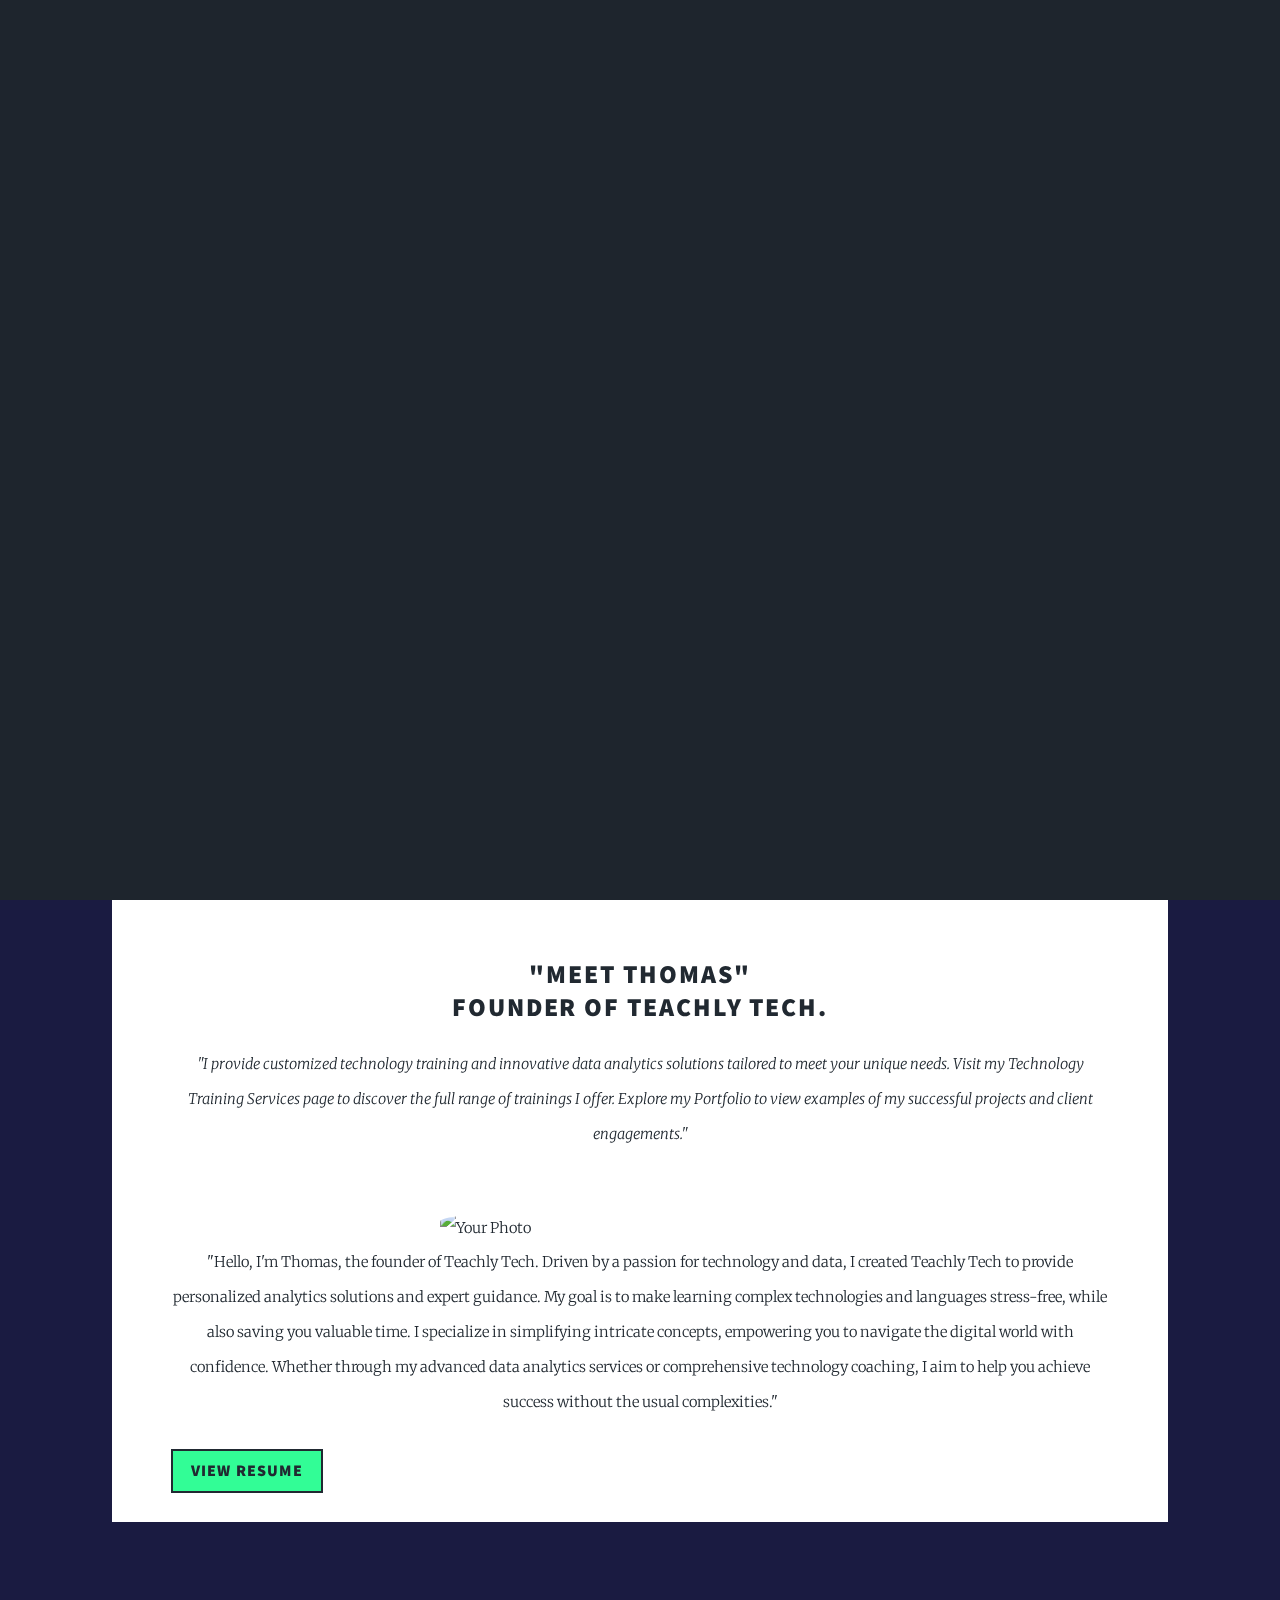
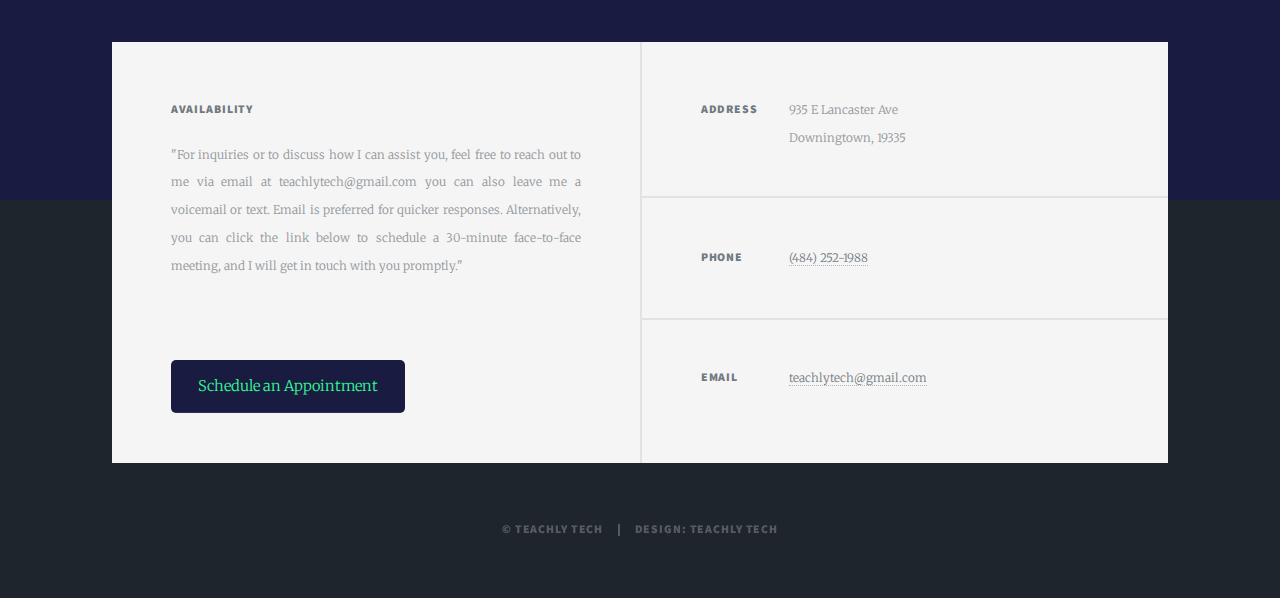
==== commit 8aa9a709: "pushing changes photo and heatmap" ====
--- a/index.html
+++ b/index.html
@@ -12,7 +12,7 @@
 		<!-- Wrapper -->
 		<div id="wrapper" class="fade-in" >
 			<div id="intro" style=" font-family: 'Roboto', sans-serif; 
-            color: #32fd96; text-transform: none;">
+            color: rgb(50, 253, 150); text-transform: none;">
 				<!-- Intro -->
 				<div class="title">
 					<div class="necker-cube">
@@ -47,15 +47,15 @@
 			<!-- Nav -->
 			<nav id="nav">
 				<ul class="links">
-					<li onmouseover="this.style.color='#18bfef'" onmouseout="this.style.color='#ffffff'">
-					<a 
+					<li	onmouseover= "this.style.color='#18bfef'" onmouseout="this.style.color='#32fd96'">
+						<a
 						id="tab1" 
 						href="#about" 
 						onclick="return toggleTab(this, 'about', 'training', 'projects')">
 						About Teachly Tech
 				    </a>
 				    </li>
-					<li	onmouseover="this.style.color='#18bfef'" onmouseout="this.style.color='#ffffff'">
+					<li	onmouseover= "this.style.color='#18bfef'" onmouseout="this.style.color='#32fd96'">
 					<a 
 						id="tab2" 
 						href="#training"   
@@ -63,8 +63,8 @@
 						Training Services
 					</a>
 				    </li>
-					<li	onmouseover="this.style.color='#18bfef'" onmouseout="this.style.color='#ffffff'">
-					<a  id="tab3" 
+					<li	onmouseover= "this.style.color='#18bfef'" onmouseout="this.style.color='#32fd96'">
+						<a  id="tab3" 
 						href="#projects"  
 					    onclick="return toggleTab(this, 'projects', 'about', 'training')">
 						Portfolio
@@ -72,7 +72,7 @@
 				    </li>
 				</ul> 
 				<ul class="icons">
-					<li><a href="#" class="icon brands fa-twitter"><span class="label">Twitter</span></a></li>
+					<li><a href="#" class="icon brands fa-linkedin"><span class="label">LinkedIn</span></a></li>
 					<li><a href="#" class="icon brands fa-facebook-f"><span class="label">Facebook</span></a></li>
 					<li><a href="#" class="icon brands fa-instagram"><span class="label">Instagram</span></a></li>
 					<li><a href="#" class="icon brands fa-github"><span class="label">GitHub</span></a></li>
@@ -91,7 +91,7 @@
 						</header>
 						<!-- Bio Section (hidden by default) -->
 						<div id="bio-section" >
-							<img src="images/new_profile_pic.png" alt="Your Photo" style="width: 400px; border-radius: 30%; margin: 10px auto; display: block;">
+							<img src="images/new_profile_pic.png" alt="Your Photo" style="width: 400px; border-radius: 30%; margin: 0px auto; display: block;">
 							<p style="text-align: center;">
 							<!-- Placeholder bio text -->
 							"Hello, I'm Thomas, the founder of Teachly Tech. Driven by a passion for technology and data, I created Teachly Tech to provide personalized analytics solutions and expert guidance. My goal is to make learning complex technologies and languages stress-free, while also saving you valuable time. I specialize in simplifying intricate concepts, empowering you to navigate the digital world with confidence. Whether through my advanced data analytics services or comprehensive technology coaching, I aim to help you achieve success without the usual complexities."
@@ -109,50 +109,155 @@
 				<!-- Projects Section (Portfolio) -->
 				<div id="projects" style="display: none;">
 					<section class="post">
-						<header class="major">
-							<span class="date">April 25, 2017</span>
-							<h1>This is a<br /> Generic Page</h1>
-							<p>Aenean ornare velit lacus varius enim ullamcorper...</p>
-						</header>
-						<div class="image main"><img src="images/pic01.jpg" alt="" /></div>
-						<p>Donec eget ex magna. Interdum et malesuada fames ac ante...</p>
+					<h4>LinkedIn Web Scraper Project</h4>
+					<u>
+					<b>Description:</b> Built a web scraper to extract LinkedIn job postings and visualize them with a heat map by location.
+				    </u>
+					<ul>
+					<li>
+						<b>Role:</b> Developer and data analyst.
+					</li>
+					<li>
+						<b>Goal:</b> To automate job data collection and provide geographic insights on job availability.
+					</li>
+					<li>
+						<b>Problem Statement:</b>
+						Job seekers often lack data-driven insights on job distribution by location. This tool provides a visual overview, helping users target high-demand areas.
+					</li>
+					<li>
+						<b>Process Approach:</b>
+						 Developed a scraper with Python and Playwright to extract job titles, companies, and locations from LinkedIn URLs.
+					</li>
+					<li>
+						<b>Tools:</b> Used Pandas for data processing, Folium for heat map creation, and Playwright for scraping.
+					</li>
+					<li>
+						<b>Solution:</b>
+						The scraper gathers job data, which is cleaned and fed into a geographic heat map to visualize job concentrations by city or region.
+					</li>
+					<li>
+						<b>Results and Impact:</b>
+						Provides an interactive heat map, allowing users to quickly identify top job locations. Improved job search efficiency by highlighting regional job trends.
+					</li>
+					<li>
+						<b>Reflection / Lessons Learned:</b> Enhanced skills in web scraping and geospatial data visualization. Future improvements include refining location accuracy and integrating additional job details, such as industry and required skills.
+					</li>
+					</ul>
+					<body>
+						<title>Job Location Heatmap</title>
+						<iframe src="job_heatmap.html" width="80%" height="400px"></iframe>
+					</body>
 					</section>
-
-					<section>
-						<h2>Project 1: Data Analysis for E-Commerce Insights</h2>
-						<p>Analyzing customer purchasing trends to optimize inventory and boost sales performance.</p>
-					</section>
-					<section>
-						<h2>Project 2: Financial Data Visualization</h2>
-						<p>Creating dashboards for real-time financial data analysis and insights.</p>
-					</section>
-					<section>
-						<h2>Project 3: Healthcare Data Analysis</h2>
-						<p>Providing insights into patient data to improve operational efficiencies in healthcare.</p>
-					</section>
-					<section>
-						<h2>Project 4: Predictive Analytics Marketing Solutions</h2>
-						<p>Predicting customer behavior to enhance targeted marketing strategies.</p>
+					<section class = 'post'>						
+						<h4>Cryptocurrency Visualization Project for Potential Investors</h4>
+						<u>
+							<b>Description</b> Built a crypto exchange platform using CoinMarketCap API to display cryptocurrency data and help investors understand market trends.
+						</u>
+					<ul>
+					<li>
+						<b>Role:</b>Full-stack developer, data analyst.
+					</li>
+					<li>
+						<b>Goal:</b> To create an intuitive interface for analyzing crypto market data for informed investment decisions.
+					</li>
+					</li>
+					<li>
+						<b>Problem Statement:</b>
+						Cryptocurrency investors often lack easy-to-understand data visualizations. This project aims to simplify crypto market data by offering actionable insights and trend analysis in real time.
+					</li>
+					<li>
+						<b>Process Approach:</b>
+						 Integrated the CoinMarketCap API to retrieve live data on popular cryptocurrencies, then used data analysis to create insights into market trends.
+						Tools: Python, CoinMarketCap API, Pandas for data manipulation, and Plotly/D3.js for interactive visualizations.
+					</li>
+					<li>
+						<b>Solution:</b>
+						Created an interface with data visualizations like heat maps, price history charts, volume trends, and comparisons to highlight top-performing cryptocurrencies.
+						Interactive filters allow users to view data by timeframe, market cap, and trading volume.
+					</li>
+					<li>
+						<b>Results and Impact:</b>
+						The platform helps users quickly assess market health, identify trending assets, and compare cryptos effectively. Improved decision-making for investors through easy access to real-time and historical data.
+					</li>
+					<li>
+						<b>Lessons Learned:</b>
+						 Enhanced knowledge in API integration and financial data visualization. Future improvements include adding predictive analytics, portfolio tracking, and integrating advanced financial metrics.
+					</li>	
+					</ul>
+						<iframe src="crypto_price_changes.html" width="100%" height="500px" style="border:none;"></iframe>
+						<div style="display: flex; flex-direction: column; align-items: center; justify-content: center; gap: 20px;">
+							<p>
+								toggle between <span style="color: red;">7 day changes</span> and <span style="color: blue;">24 hour changes</span> in the top right
+							</p>
+						</div>				
 					</section>
 				</div>
-
 				<!-- Tutoring Services Section -->
-				<div id="training" style="display: none;">
-					<div class="container">
-						<header>
-							<h1>Tutoring Services</h1>
+				<div id="training" class='post' style="display: none;">
+					<header>
+						<h1>Welcome to Teachly Tech Tutoring Services</h1>
+						<p>
+							Tutoring Services Overview
+							Welcome to Teachly Tech, where I provide customized training in web development and 
+							essential tech skills. With over 5 years of professional experience in teaching and anlayzing 
+							web-based technologies and a degree in Information Technology, I offer personalized tutoring to help you 
+							enhance your career, gain confidence in tech, and achieve your learning goals efficiently.
+						</p>
+					</header>
+				
+								<ul class="actions" stlye="display:flex; justify-content: center; align-items:center">
+						<div class="container" >
 						</header>
+						<section >
+							<h2>Services Offered</h2>
+							<h4>I provide training at <b>three levels</b> to meet the needs of learners at different stages:</h4>
+							<ul>
+								<li>Beginner Level: Ideal for those just starting, this level covers foundational 
+									topics such as basic programming with Python, data anlaysis, and introduction
+									 to fundamental web technologies.</li>
+								<li>Intermediate Level: Dive deeper into Python and Web technologies with training 
+									on Django, working with APIs, and an introduction to SQL and databases.</li>
+								<li>Advanced Level: Peer programming projects, debugging, and code review to simulate a professional environment
+								Consulting on projects, portfolios, and job search preparation.</li>
+							</ul>
+						</section>
+				
+						<section >
+							<h2>Training Structure</h2>
+							<ul> 
+								<li>Personalized Sessions: Each session is tailored to fit your specific needs and 
+								learning pace. Whether you prefer structured lessons or hands-on project-based learning, 
+								I will customize the approach to best suit your goals.
+								</li>
+								
+								<li>
+								Flexible Scheduling: Sessions can be scheduled to fit your busy lifestyle, 
+								with options for one-on-one or group training available.
+								</li>
+								
+								<li>
+								Practical Application: My sessions emphasize practical, real-world applications, 
+								giving you the skills to solve problems and work efficiently in a professional 
+								setting.
+								</li>
+							</ul>
+						</section>
+								<h3>
+									<b style="color:#18bfef;">Get in Touch!</b>
+									<i style="text-transform: lowercase;">If you're interested in upskilling or exploring a career in tech, please reach out for 
+									more details and pricing information. Email is preferred for inquiries, but feel free to call 
+									as well. Alternatively, you can schedule a 30-minute consultation using the link below 
+									to discuss your learning objectives.</i>
+								</h3>
+								<ul class="actions">
+									<li><div style="padding-top: 60px; text-align: center;">
+										<a href="https://calendly.com/teachlytech" target="_blank" 
+										   style="background-color: rgb(26, 27, 65); color: #32fd96; padding: 17px 27px; text-align: center; text-decoration: none; font-size: 1em; border-radius: 5px;">
+										  Schedule an Appointment
+										</a>
+									  </div></li>
+								</ul>
 						<section>
-							<h2>Beginner</h2>
-							<p>Introduction to data analytics, Python programming, and basic web development concepts.</p>
-						</section>
-						<section>
-							<h2>Intermediate</h2>
-							<p>Diving deeper into data visualization, working with APIs, and introducing SQL and databases.</p>
-						</section>
-						<section>
-							<h2>Advanced</h2>
-							<p>Advanced machine learning techniques, cloud computing, and full-stack development with a focus on deploying data-driven applications.</p>
 						</section>
 					</div>
 				</div>
@@ -160,22 +265,22 @@
 			<section class='soc' style="text-align: center; width: 100%; max-width: 600px; height: 120px; margin: 0 auto; padding: 20px; box-sizing: border-box;">
 				<ul class="icons alt" style="display: inline-block; margin: 15px; padding: 0; width: 100%; max-width: 400px;">
 					<li style="display: inline-block; margin: 0 10px; width: 40px;">
-						<a href="#" class="icon brands alt fa-twitter" style="font-size: 15px; color: #32fd96; display: block;">
-							<span class="label">Twitter</span>
+						<a href="#" class="icon brands alt fa-linkedin" style="font-size: 15px; color: #32fd96; display: block; position: relative; z-index: 10;">
+							<span class="label">LinkedIn</span>
 						</a>
 					</li>
 					<li style="display: inline-block; margin: 0 10px; width: 40px;">
-						<a href="#" class="icon brands alt fa-facebook-f" style="font-size: 15px; color: #32fd96; display: block;">
+						<a href="#" class="icon brands alt fa-facebook-f" style="font-size: 15px; color: #32fd96; display: block; position: relative; z-index: 10;">
 							<span class="label">Facebook</span>
 						</a>
 					</li>
 					<li style="display: inline-block; margin: 0 10px; width: 40px;">
-						<a href="#" class="icon brands alt fa-instagram" style="font-size: 15px; color: #32fd96; display: block;">
+						<a href="#" class="icon brands alt fa-instagram" style="font-size: 15px; color: #32fd96; display: block; position: relative; z-index: 10;">
 							<span class="label">Instagram</span>
 						</a>
 					</li>
 					<li style="display: inline-block; margin: 0 10px; width: 40px;">
-						<a href="#" class="icon brands alt fa-github" style="font-size: 15px; color: #32fd96; display: block;">
+						<a href="#" class="icon brands alt fa-github" style="font-size: 15px; color: #32fd96; display: block; position: relative; z-index: 10;">
 							<span class="label">GitHub</span>
 						</a>
 					</li>
@@ -225,7 +330,7 @@
 					<ul class="actions">
 						<li><div style="padding-top: 60px; text-align: center;">
 							<a href="https://calendly.com/teachlytech" target="_blank" 
-							   style="background-color: rgb(26, 27, 65); color: #32fd96; padding: 17px 27px; text-align: center; text-decoration: none; font-size: 24px; border-radius: 5px;">
+							   style="background-color: rgb(26, 27, 65); color: #32fd96; padding: 17px 27px; text-align: center; text-decoration: none; font-size: 1em; border-radius: 5px;">
 							  Schedule an Appointment
 							</a>
 						  </div></li>
@@ -276,9 +381,12 @@
 			// Reset all tabs to default state
 			const allTabs = document.querySelectorAll('.links a');
 			allTabs.forEach(tab => {
-				tab.style.backgroundColor = 'rgba(255, 255, 255, 0.075)';
-				tab.style.color = '#ffffff';
+			tab.style.backgroundColor = 'rgba(255, 255, 255, 0.075)';
+			tab.style.color = 'rgb(50, 253, 150)'; // Remove !important (cannot be used with JavaScript)
+			tab.style.fontSize = '20px'; // Adjust font size as needed
 			});
+
+			
 		
 			// Set active tab styles
 			clickedLink.style.backgroundColor = '#ffffff';
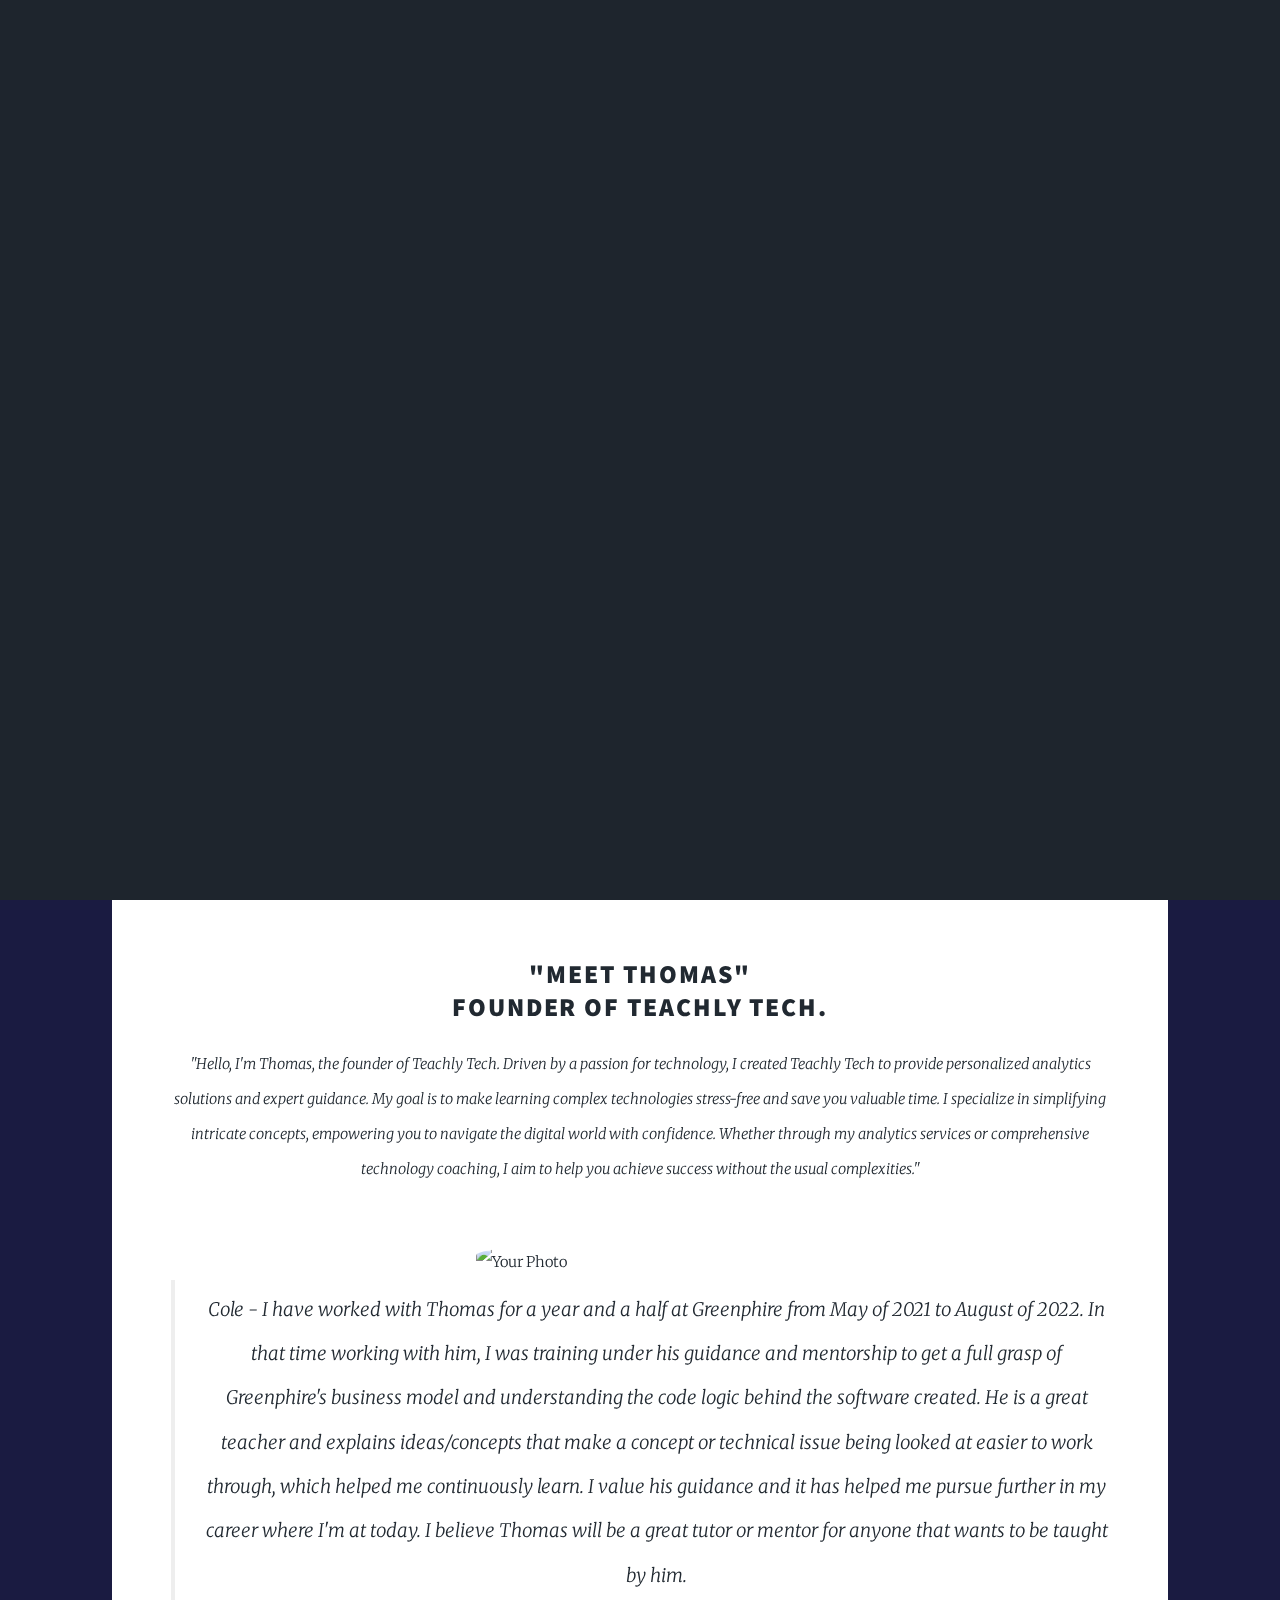
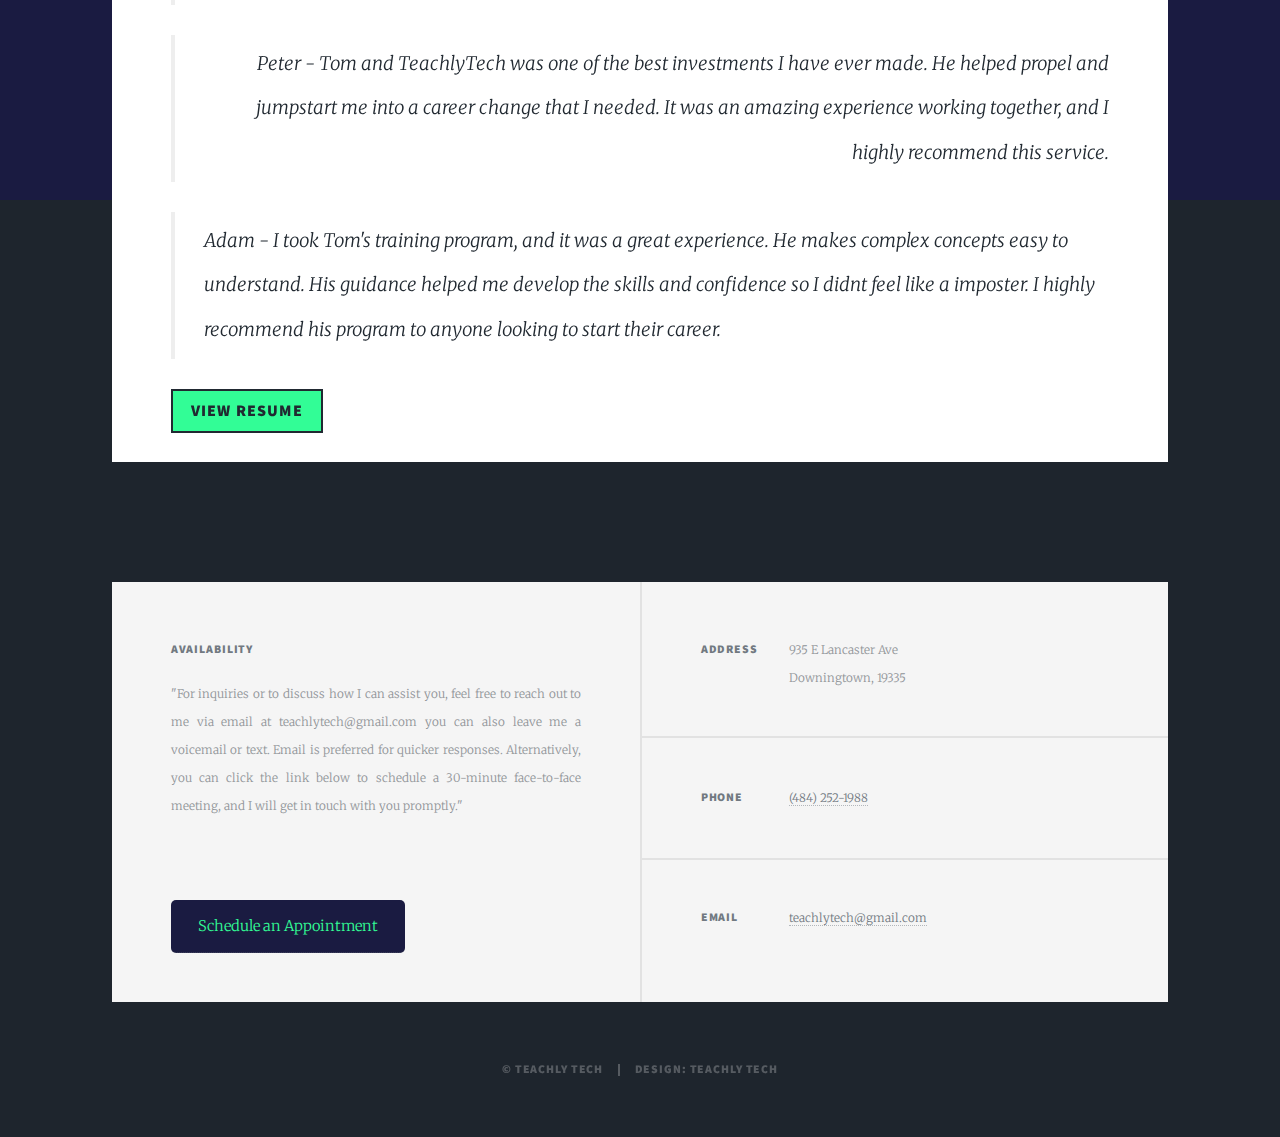
==== commit 49f14372: "pushing changes" ====
--- a/index.html
+++ b/index.html
@@ -87,15 +87,23 @@
 						<header class="major">
 							<h2>"Meet Thomas"
 								<br /> Founder of Teachly Tech.</h2>
-							<p>"I provide customized technology training and innovative data analytics solutions tailored to meet your unique needs. Visit my Technology Training Services page to discover the full range of trainings I offer. Explore my Portfolio to view examples of my successful projects and client engagements."</p>
+								<p>"Hello, I'm Thomas, the founder of Teachly Tech. Driven by a passion for technology, I created Teachly Tech to provide personalized analytics solutions and expert guidance. My goal is to make learning complex technologies stress-free and save you valuable time. I specialize in simplifying intricate concepts, empowering you to navigate the digital world with confidence. Whether through my analytics services or comprehensive technology coaching, I aim to help you achieve success without the usual complexities."</p>
+							<!-- I provide customized technology training and innovative data analytics solutions tailored to meet your unique needs. Visit my Technology Training Services page to discover the full range of trainings I offer. Explore my Portfolio to view examples of my successful projects and client engagements."-->
 						</header>
 						<!-- Bio Section (hidden by default) -->
 						<div id="bio-section" >
-							<img src="images/new_profile_pic.png" alt="Your Photo" style="width: 400px; border-radius: 30%; margin: 0px auto; display: block;">
-							<p style="text-align: center;">
-							<!-- Placeholder bio text -->
-							"Hello, I'm Thomas, the founder of Teachly Tech. Driven by a passion for technology and data, I created Teachly Tech to provide personalized analytics solutions and expert guidance. My goal is to make learning complex technologies and languages stress-free, while also saving you valuable time. I specialize in simplifying intricate concepts, empowering you to navigate the digital world with confidence. Whether through my advanced data analytics services or comprehensive technology coaching, I aim to help you achieve success without the usual complexities."
-							</p>
+							<img src="images/new_profile_pic.png" alt="Your Photo" style="width: 35%; border-radius: 30%; margin: 0px auto; display: block;">
+							<div id="testimonial">
+								<blockquote style="text-align: center; font-style: italic; font-size: 14pt;">
+									Cole - I have worked with Thomas for a year and a half at Greenphire from May of 2021 to August of 2022. In that time working with him, I was training under his guidance and mentorship to get a full grasp of Greenphire's business model and understanding the code logic behind the software created. He is a great teacher and explains ideas/concepts that make a concept or technical issue being looked at easier to work through, which helped me continuously learn. I value his guidance and it has helped me pursue further in my career where I'm at today. I believe Thomas will be a great tutor or mentor for anyone that wants to be taught by him.
+								</blockquote>
+								<blockquote style="text-align: right; font-style: italic; font-size: 14pt;">
+									Peter - Tom and TeachlyTech was one of the best investments I have ever made. He helped propel and jumpstart me into a career change that I needed. It was an amazing experience working together, and I highly recommend this service.
+								</blockquote>
+								<blockquote style="text-align: left; font-style: italic; font-size: 14pt;">
+									Adam - I took Tom's training program, and it was a great experience. He makes complex concepts easy to understand. His guidance helped me develop the skills and confidence so I didnt feel like a imposter. I highly recommend his program to anyone looking to start their career.
+								</blockquote>
+							</div>
 							<div class="pdf-toggle-container">
 								<button style="display: flex; align-items: center; justify-content: center;" id="toggle-button" onclick="toggleResume()">View Resume</button>
 								<div class="pdf-viewer" id="pdf-viewer" style="display: none; padding: 25px, 0, 25px, 0;">
@@ -145,7 +153,7 @@
 					</ul>
 					<body>
 						<title>Job Location Heatmap</title>
-						<iframe src="job_heatmap.html" width="80%" height="400px"></iframe>
+						<iframe src="job_heatmap.html" width="100%" height="400px"></iframe>
 					</body>
 					</section>
 					<section class = 'post'>						
@@ -184,8 +192,9 @@
 						 Enhanced knowledge in API integration and financial data visualization. Future improvements include adding predictive analytics, portfolio tracking, and integrating advanced financial metrics.
 					</li>	
 					</ul>
-						<iframe src="crypto_price_changes.html" width="100%" height="500px" style="border:none;"></iframe>
-						<div style="display: flex; flex-direction: column; align-items: center; justify-content: center; gap: 20px;">
+					
+						<iframe class="iframe-container" src="crypto_price_changes.html" width="100%" height="500px" style="border:none;"></iframe>
+						<div class="content-container" style="display: flex; flex-direction: column; align-items: center; justify-content: center; gap: 20px;">
 							<p>
 								toggle between <span style="color: red;">7 day changes</span> and <span style="color: blue;">24 hour changes</span> in the top right
 							</p>
@@ -204,10 +213,9 @@
 							enhance your career, gain confidence in tech, and achieve your learning goals efficiently.
 						</p>
 					</header>
-				
 								<ul class="actions" stlye="display:flex; justify-content: center; align-items:center">
 						<div class="container" >
-						</header>
+					</header>
 						<section >
 							<h2>Services Offered</h2>
 							<h4>I provide training at <b>three levels</b> to meet the needs of learners at different stages:</h4>
--- a/assets/css/main.css
+++ b/assets/css/main.css
@@ -1070,11 +1070,12 @@
 				box-sizing: border-box;
 				align-items: stretch;
 			}
+			.fade-in > #nav .links li,
 			.fade-in > #nav .links #tab1,
 			.fade-in > #nav .links #tab2,
 			.fade-in > #nav .links #tab3 {
 			/* Add your styles here */
-			color: #000; /* Example style */
+			color: rgb(26, 27, 65); /* Example style */
 }
 
 				.row > * {
@@ -4613,7 +4614,7 @@
 		}
 
 		#navPanelToggle.alt {
-			background-color: rgb(169, 170, 236);
+			background-color: rgb(26, 27, 65);
 			box-shadow: 0 0.125rem 0.75rem 0 rgba(30, 37, 45, 0.25);
 			color: #212931;
 		}
@@ -4869,5 +4870,41 @@
 		transition: all 0.3s ease-in-out;
 	}
 
-		
-	  +
+	#nav .links li a {
+		color:  #32fd96 ; /* Replace #ff0000 with your desired color */
+	}
+	  
+	  
+/* IFRAME 
+
+.iframe-container {
+	position: relative;
+	width: 100%;
+	padding-bottom: 56.25%; /* 16:9 aspect ratio */ /*
+	height: 0;
+	overflow: hidden;
+}
+
+.iframe-container iframe {
+	position: absolute;
+	top: 0;
+	left: 0;
+	width: 100%;
+	height: 100%;
+	border: none;
+}
+
+.content-container {
+	display: flex;
+	flex-direction: column;
+	align-items: center;
+	justify-content: center;
+	gap: 20px;
+	text-align: center;
+}
+
+
+*/
+
+
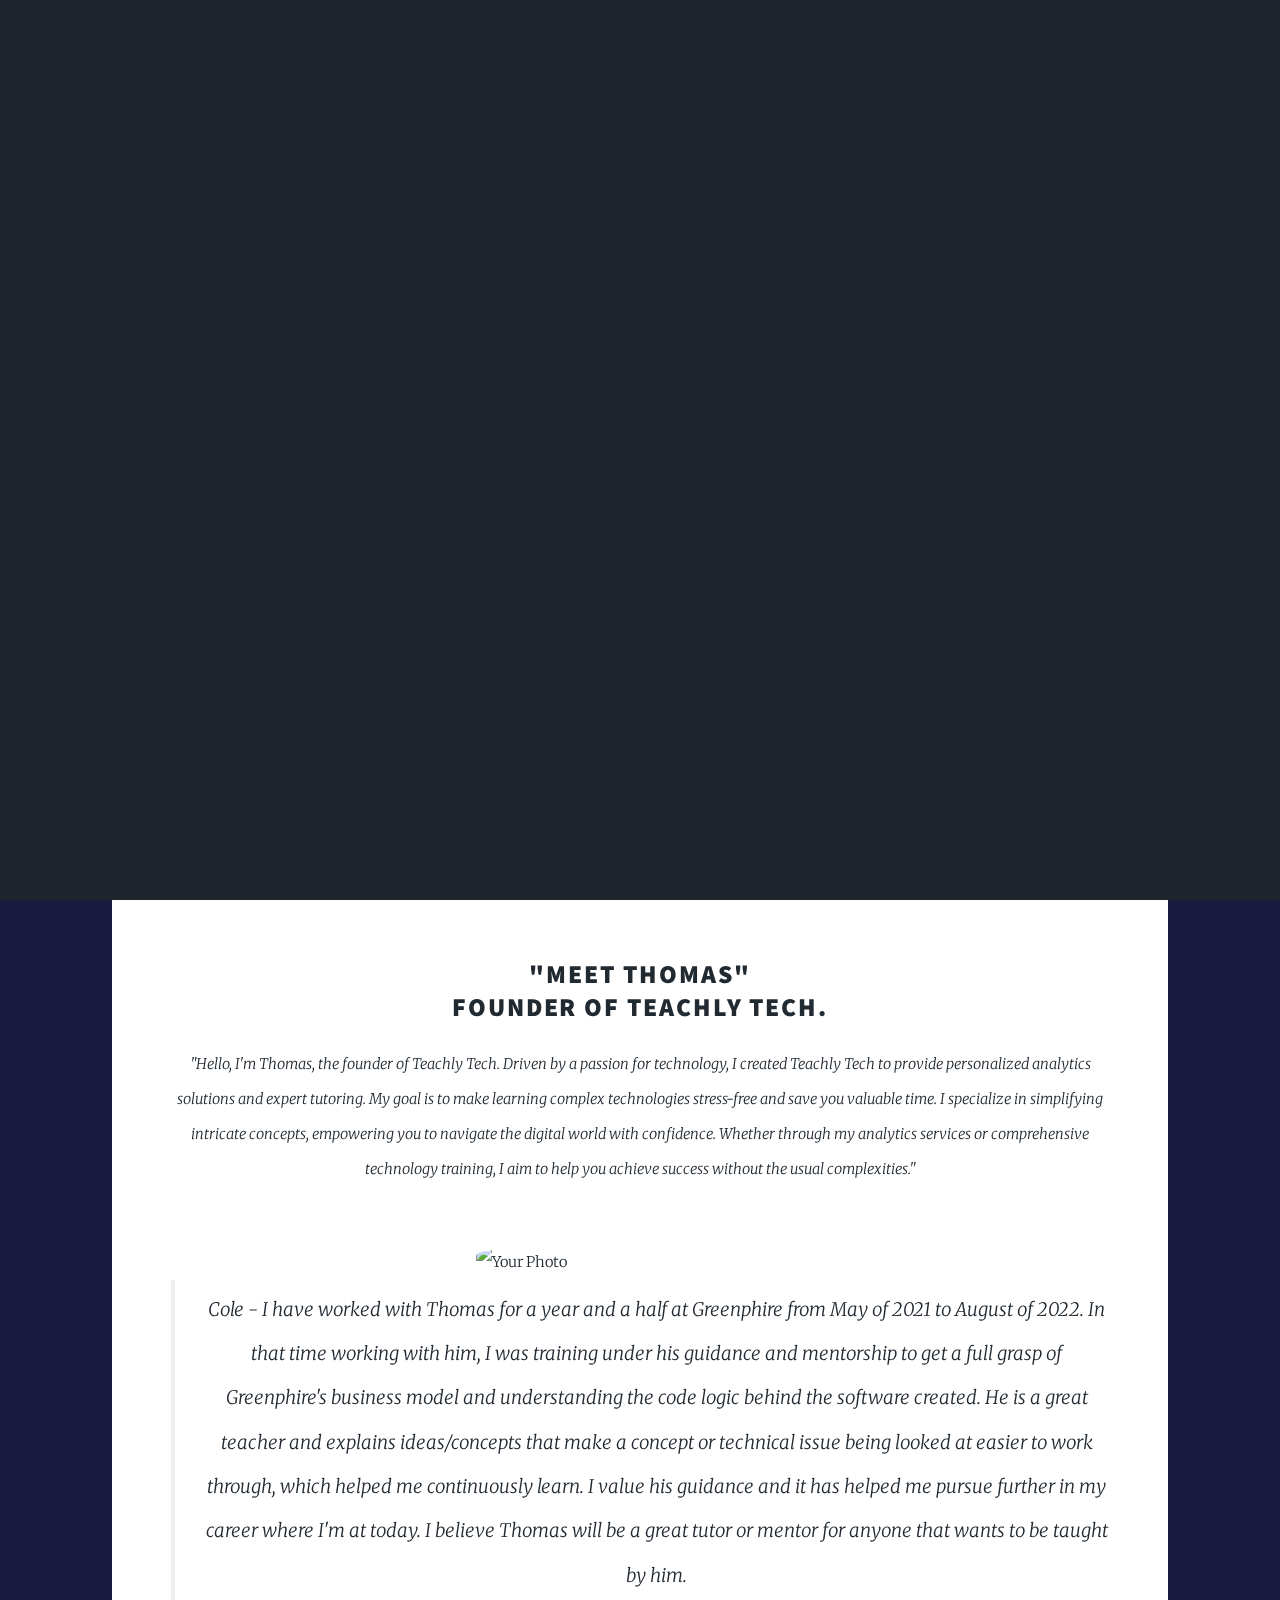
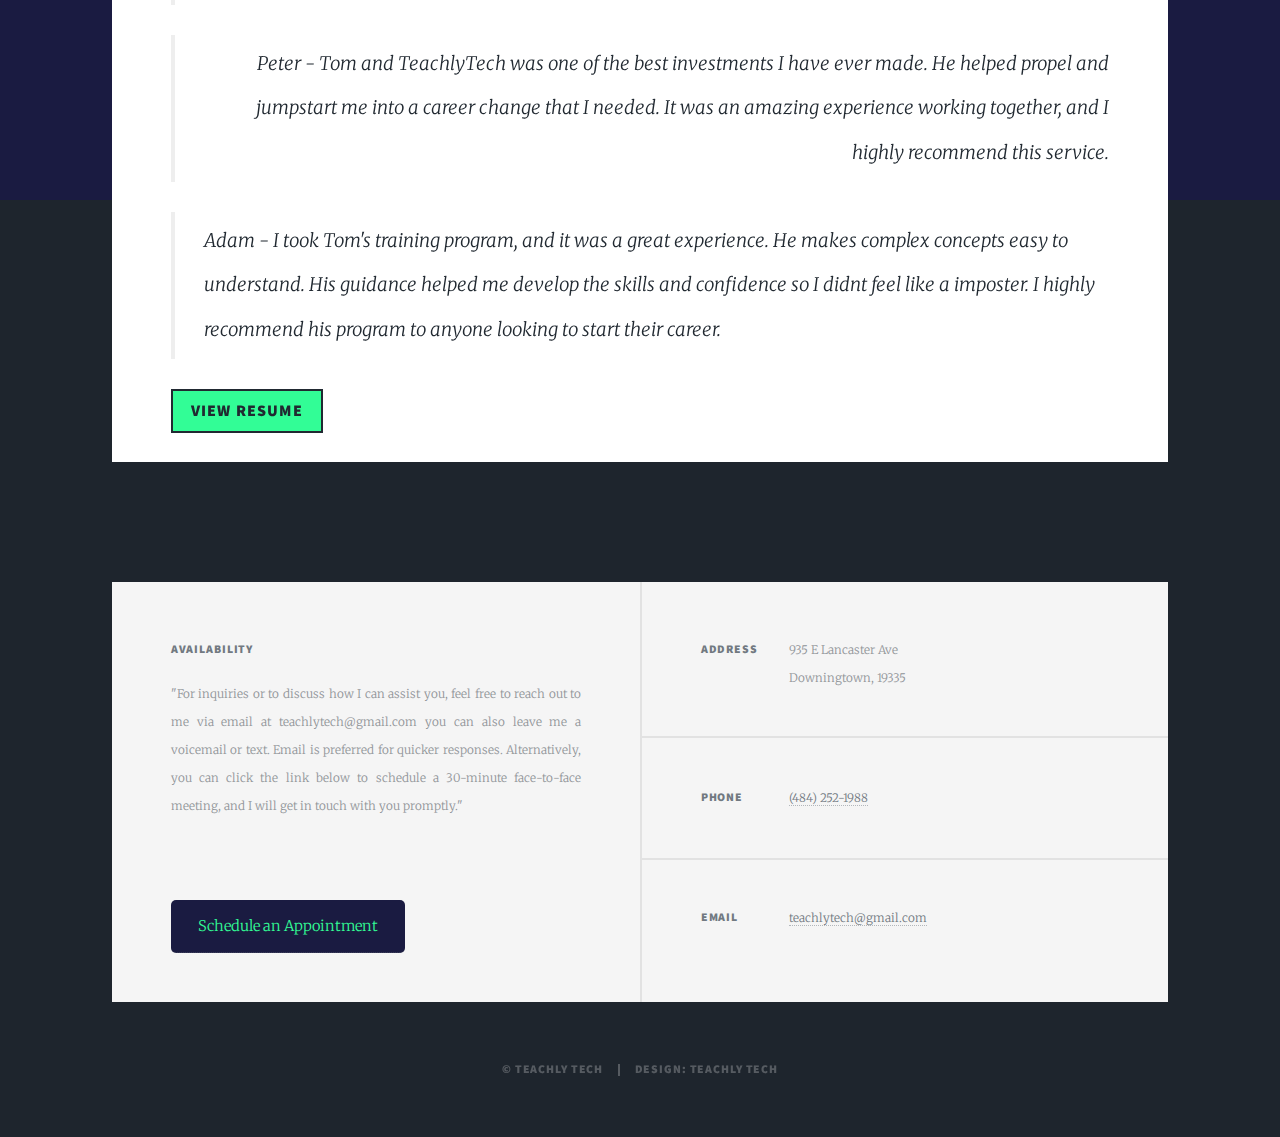
==== commit 8c450ddf: "updated crypto dash, updated learning page" ====
--- a/index.html
+++ b/index.html
@@ -60,22 +60,20 @@
 						id="tab2" 
 						href="#training"   
 					    onclick="return toggleTab(this, 'training', 'about', 'projects')">
-						Training Services
+						Learn Python & Data Analytics
 					</a>
 				    </li>
 					<li	onmouseover= "this.style.color='#18bfef'" onmouseout="this.style.color='#32fd96'">
 						<a  id="tab3" 
 						href="#projects"  
 					    onclick="return toggleTab(this, 'projects', 'about', 'training')">
-						Portfolio
+						Freelance Portfolio
 					</a>
 				    </li>
 				</ul> 
 				<ul class="icons">
-					<li><a href="#" class="icon brands fa-linkedin"><span class="label">LinkedIn</span></a></li>
-					<li><a href="#" class="icon brands fa-facebook-f"><span class="label">Facebook</span></a></li>
-					<li><a href="#" class="icon brands fa-instagram"><span class="label">Instagram</span></a></li>
-					<li><a href="#" class="icon brands fa-github"><span class="label">GitHub</span></a></li>
+					<li><a href="https://www.linkedin.com/in/thomas-beals-a76691171/" class="icon brands fa-linkedin"><span class="label">LinkedIn</span></a></li>
+					<li><a href="https://github.com/thomasabeals/projects_repository"  class="icon brands fa-github"><span class="label">GitHub</span></a></li>
 				</ul>
 			</nav>
 
@@ -87,7 +85,7 @@
 						<header class="major">
 							<h2>"Meet Thomas"
 								<br /> Founder of Teachly Tech.</h2>
-								<p>"Hello, I'm Thomas, the founder of Teachly Tech. Driven by a passion for technology, I created Teachly Tech to provide personalized analytics solutions and expert guidance. My goal is to make learning complex technologies stress-free and save you valuable time. I specialize in simplifying intricate concepts, empowering you to navigate the digital world with confidence. Whether through my analytics services or comprehensive technology coaching, I aim to help you achieve success without the usual complexities."</p>
+								<p>"Hello, I'm Thomas, the founder of Teachly Tech. Driven by a passion for technology, I created Teachly Tech to provide personalized analytics solutions and expert tutoring. My goal is to make learning complex technologies stress-free and save you valuable time. I specialize in simplifying intricate concepts, empowering you to navigate the digital world with confidence. Whether through my analytics services or comprehensive technology training, I aim to help you achieve success without the usual complexities."</p>
 							<!-- I provide customized technology training and innovative data analytics solutions tailored to meet your unique needs. Visit my Technology Training Services page to discover the full range of trainings I offer. Explore my Portfolio to view examples of my successful projects and client engagements."-->
 						</header>
 						<!-- Bio Section (hidden by default) -->
@@ -119,7 +117,7 @@
 					<section class="post">
 					<h4>LinkedIn Web Scraper Project</h4>
 					<u>
-					<b>Description:</b> Built a web scraper to extract LinkedIn job postings and visualize them with a heat map by location.
+					<b>Description:</b> This s a web scraper to extract LinkedIn job postings and visualize them with a heat map by location.
 				    </u>
 					<ul>
 					<li>
@@ -130,7 +128,7 @@
 					</li>
 					<li>
 						<b>Problem Statement:</b>
-						Job seekers often lack data-driven insights on job distribution by location. This tool provides a visual overview, helping users target high-demand areas.
+						One of the biggest challenges to advancing in a career or starting a new one is locating an area that has the types of jobs you are looking for. Job seekers often lack data-driven insights on job distribution by location. This tool provides a visual overview, helping users target high-demand areas.
 					</li>
 					<li>
 						<b>Process Approach:</b>
@@ -145,7 +143,7 @@
 					</li>
 					<li>
 						<b>Results and Impact:</b>
-						Provides an interactive heat map, allowing users to quickly identify top job locations. Improved job search efficiency by highlighting regional job trends.
+						Provides an interactive heat map, allowing users to quickly identify top job locations. Improved job search efficiency by highlighting regional job trends. This will be improved upon with more visualizaions empowering users to find new roles.
 					</li>
 					<li>
 						<b>Reflection / Lessons Learned:</b> Enhanced skills in web scraping and geospatial data visualization. Future improvements include refining location accuracy and integrating additional job details, such as industry and required skills.
@@ -180,8 +178,7 @@
 					</li>
 					<li>
 						<b>Solution:</b>
-						Created an interface with data visualizations like heat maps, price history charts, volume trends, and comparisons to highlight top-performing cryptocurrencies.
-						Interactive filters allow users to view data by timeframe, market cap, and trading volume.
+						Created an interface with data visualizations, to highlight top-performing cryptocurrencies. Interactive filters allow users to view data by timeframe. 
 					</li>
 					<li>
 						<b>Results and Impact:</b>
@@ -193,24 +190,19 @@
 					</li>	
 					</ul>
 					
-						<iframe class="iframe-container" src="crypto_price_changes.html" width="100%" height="500px" style="border:none;"></iframe>
-						<div class="content-container" style="display: flex; flex-direction: column; align-items: center; justify-content: center; gap: 20px;">
-							<p>
-								toggle between <span style="color: red;">7 day changes</span> and <span style="color: blue;">24 hour changes</span> in the top right
-							</p>
-						</div>				
+						<iframe class="iframe-container" src="crypto_dashboard_1_1_25.html" width="100%" height="500px" style="border:none;"></iframe>
+						<!-- <div class="content-container" style="display: flex; flex-direction: column; align-items: center; justify-content: center; gap: 20px;">
+						</div>	-->		
 					</section>
-				</div>
+				</div> 
 				<!-- Tutoring Services Section -->
 				<div id="training" class='post' style="display: none;">
 					<header>
 						<h1>Welcome to Teachly Tech Tutoring Services</h1>
 						<p>
-							Tutoring Services Overview
-							Welcome to Teachly Tech, where I provide customized training in web development and 
-							essential tech skills. With over 5 years of professional experience in teaching and anlayzing 
-							web-based technologies and a degree in Information Technology, I offer personalized tutoring to help you 
-							enhance your career, gain confidence in tech, and achieve your learning goals efficiently.
+							Welcome to Teachly Tech, where I provide customized training in AI-Driven Data Analytics & Web Technologies. I teach students how to succeed 
+							using the best tools, inlcluding artificial intelligence. With over 5 years of professional experience in teaching and anlayzing web-based technologies and a degree in Information Technology,
+							I offer personalized tutoring to help you enhance your career, gain confidence in tech, and achieve your learning goals efficiently.
 						</p>
 					</header>
 								<ul class="actions" stlye="display:flex; justify-content: center; align-items:center">
@@ -218,24 +210,66 @@
 					</header>
 						<section >
 							<h2>Services Offered</h2>
-							<h4>I provide training at <b>three levels</b> to meet the needs of learners at different stages:</h4>
-							<ul>
-								<li>Beginner Level: Ideal for those just starting, this level covers foundational 
-									topics such as basic programming with Python, data anlaysis, and introduction
-									 to fundamental web technologies.</li>
-								<li>Intermediate Level: Dive deeper into Python and Web technologies with training 
-									on Django, working with APIs, and an introduction to SQL and databases.</li>
-								<li>Advanced Level: Peer programming projects, debugging, and code review to simulate a professional environment
-								Consulting on projects, portfolios, and job search preparation.</li>
+							<h4>I approach learning from 3 different perspectives:</h4>
+							<ul style="list-style-type:none;">
+								<li><h4><u>Introduction</u>:</h4></li>
+								<li><b>This class is perfect if you’re new to Python and Data Analytics. We’ll discuss:</b></li>
+									<ul>
+									<li>What is Python</li>
+									<li>Data literacy tutoring</li>
+									<li>Installing and using Anaconda Navigator and the terminal.</li>
+									<li>Exploring apps and tools to use Python effectively.</li>
+									<li>Setting up virtual environments for your projects.</li>
+									<li>An overview of Python’s capabilities: data analysis, web development, automation, and more.</li>
+									<li>Insights into freelance, consulting, and professional opportunities with Python.</li>
+									<li>We’ll walk through sample visualizations and work with a sample dictionary.</li>
+									<li>How to use Python with examples like:<br>
+										- classes objects and dictionaries,<br>
+										- data structures,<br>
+										- data types,<br>
+										- built-in functions,<br>
+										- exploring dir() and help() builtins</li>
+									<li>Additionally, I’ll guide you on installing Anaconda Navigator in VS Code and show you how to create and run Python scripts</li>
+									</ul>
+									
+								<li><h4><u>The Foundations</u>:</h4></h4></li>
+								    <li><b>If you’ve got the basics down, this class will deepen your understanding with Academic concepts, including:</b></li>
+									<ul>
+										<li>Built-in functions and their practical applications.
+										<li>Python concepts such as: <br>
+											- Data types and Data structures<br>
+											- Decorators and higher-order functions,<br>
+											- Generators and iterators,<br>
+											- Lambda functions, <br>
+											- List and Dictionary comprehensions</li>
+										<li>Through hands-on exercises you’ll refine your programming skills and become comfortable solving more complex problems.</li>
+									</ul>
+
+									<li><h4><u>Professional Peer Programming</u>:</h4></li>
+								    <li><b>The best way to learn is to create products important to you, this class focuses on:</b></li>
+									<ul>
+										<li>Building portfolio site and freelance projects.</li>
+										<li>Peer programming techniques to collaborate effectively.</li>
+										<li>Leveraging AI for prompt engineering and debugging.</li>
+										<li>Following PEP style guides for clean, professional code.</li>
+										<li>Specialized topics, including AI, data analysis projects, and web development.</li>
+										<li>We’ll also cover key career-transition topics such as:<br>
+											- moving from academia to professional life.<br>
+											- interview preparation (whiteboarding and problem-solving).<br>
+											- navigating corporate life, contracting, and freelancing.</li><br>
+									</ul>
 							</ul>
+						</ul>
 						</section>
 				
 						<section >
 							<h2>Training Structure</h2>
+							<ul style="list-style-type:none;">
+							<li><h4>customized lessons 1 on 1 or group settings</h4></li>
 							<ul> 
-								<li>Personalized Sessions: Each session is tailored to fit your specific needs and 
-								learning pace. Whether you prefer structured lessons or hands-on project-based learning, 
-								I will customize the approach to best suit your goals.
+								<li>Each level is a different approach to learning these topics. 
+									From intoductory classes or academic tutoring (learning the fundamentals), and peer programming approach, where we will dive into 
+									creating projects for a proffesional career as a python programmer or data anlayst.
 								</li>
 								
 								<li>
@@ -245,16 +279,15 @@
 								
 								<li>
 								Practical Application: My sessions emphasize practical, real-world applications, 
-								giving you the skills to solve problems and work efficiently in a professional 
-								setting.
+								ensuring that by that time you are finished with the course you are prepared to immediatley start a new career.
 								</li>
 							</ul>
+						</ul>
 						</section>
 								<h3>
 									<b style="color:#18bfef;">Get in Touch!</b>
 									<i style="text-transform: lowercase;">If you're interested in upskilling or exploring a career in tech, please reach out for 
-									more details and pricing information. Email is preferred for inquiries, but feel free to call 
-									as well. Alternatively, you can schedule a 30-minute consultation using the link below 
+									more details and pricing information. Email is preferred. teachlytech@gmail.com. Alternatively, you can schedule a 30-minute consultation using the link below 
 									to discuss your learning objectives.</i>
 								</h3>
 								<ul class="actions">
@@ -273,22 +306,12 @@
 			<section class='soc' style="text-align: center; width: 100%; max-width: 600px; height: 120px; margin: 0 auto; padding: 20px; box-sizing: border-box;">
 				<ul class="icons alt" style="display: inline-block; margin: 15px; padding: 0; width: 100%; max-width: 400px;">
 					<li style="display: inline-block; margin: 0 10px; width: 40px;">
-						<a href="#" class="icon brands alt fa-linkedin" style="font-size: 15px; color: #32fd96; display: block; position: relative; z-index: 10;">
+						<a href="https://www.linkedin.com/in/thomas-beals-a76691171/" class="icon brands alt fa-linkedin" style="font-size: 15px; color: #32fd96; display: block; position: relative; z-index: 10;">
 							<span class="label">LinkedIn</span>
 						</a>
 					</li>
 					<li style="display: inline-block; margin: 0 10px; width: 40px;">
-						<a href="#" class="icon brands alt fa-facebook-f" style="font-size: 15px; color: #32fd96; display: block; position: relative; z-index: 10;">
-							<span class="label">Facebook</span>
-						</a>
-					</li>
-					<li style="display: inline-block; margin: 0 10px; width: 40px;">
-						<a href="#" class="icon brands alt fa-instagram" style="font-size: 15px; color: #32fd96; display: block; position: relative; z-index: 10;">
-							<span class="label">Instagram</span>
-						</a>
-					</li>
-					<li style="display: inline-block; margin: 0 10px; width: 40px;">
-						<a href="#" class="icon brands alt fa-github" style="font-size: 15px; color: #32fd96; display: block; position: relative; z-index: 10;">
+						<a href="https://github.com/thomasabeals/projects_repository" class="icon brands alt fa-github" style="font-size: 15px; color: #32fd96; display: block; position: relative; z-index: 10;">
 							<span class="label">GitHub</span>
 						</a>
 					</li>
